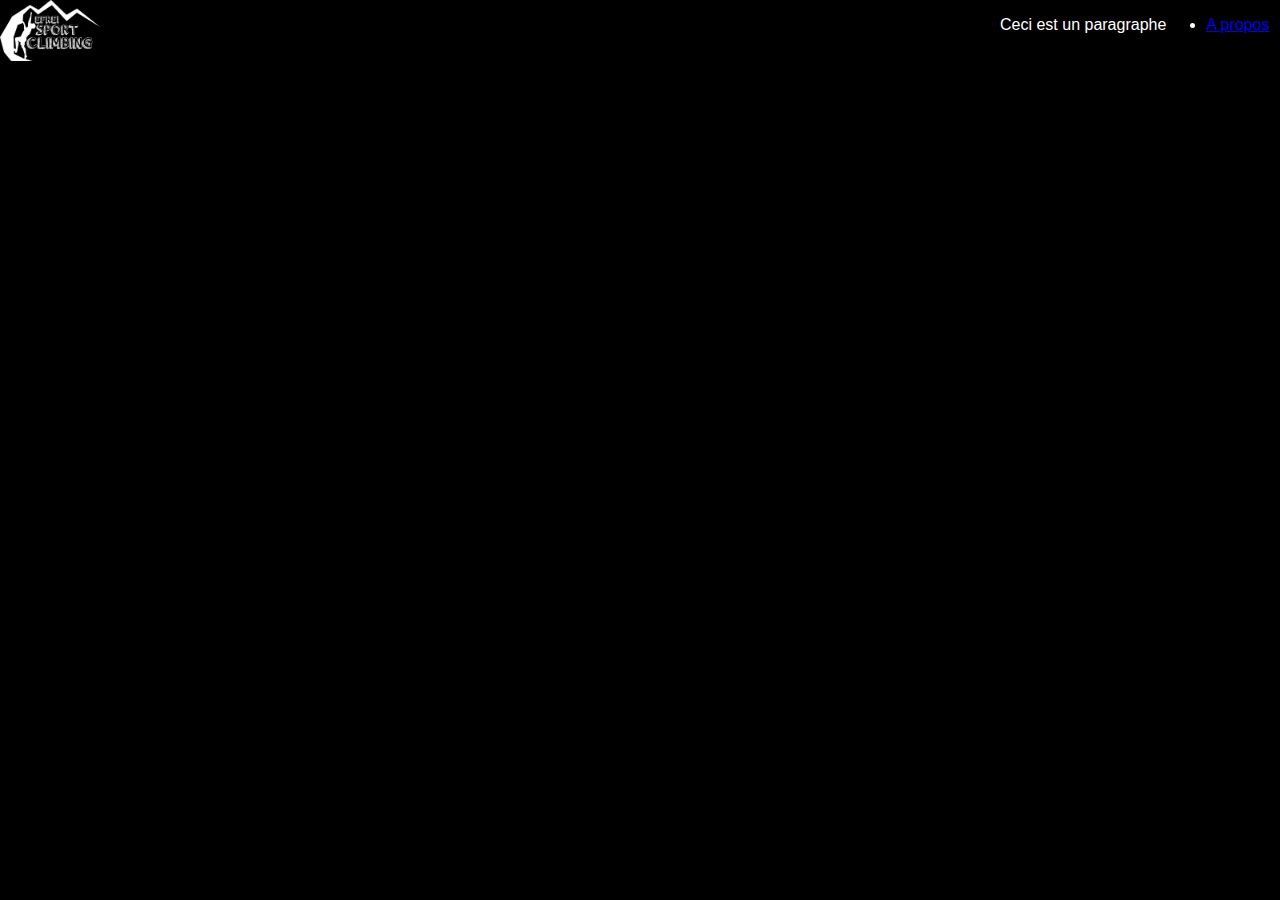
==== html/index.html @ 90795f9b "Début projet" ====
<!DOCTYPE html>
<html lang="fr">
<head>
    <meta charset="UTF-8">
    <meta name="viewport" content="width=device-width, initial-scale=1.0">
    <title>Efrei Sport Climbing</title>
    <link rel="stylesheet" href="../css/style.css">
    <script src="../js/script.js"></script>

    <!-- favicons -->
    <link rel="apple-touch-icon" sizes="180x180" href="../img/favicon/apple-touch-icon.png">
    <link rel="icon" type="image/png" sizes="32x32" href="../img/favicon/favicon-32x32.png">
    <link rel="icon" type="image/png" sizes="16x16" href="../img/favicon/favicon-16x16.png">
    <link rel="manifest" href="../img/favicon/site.webmanifest">
    
</head>
<body>
    <header>
        <img src="../img/logos/LogoRectNoBG.png" alt="Logo Efrei Sport Climbing" width="1000" height="614" class="logo">
    </header>
    <p>Ceci est un paragraphe</p>
    <footer>
        <nav>
            <ul>
                <li><a href="apropos.html">A propos</a></li>
            </ul>
        </nav>
    </footer>
</body>
</html>
---- css/style.css ----
body {
    background-color: #000000;
    color: #fff;
    font-family: Arial, sans-serif;
    font-size: 16px;
    margin: 0;
    padding: 0;
    display: flex;
}

.logo {
    margin: 0 auto;
    width: 10%;
    height: auto;
}
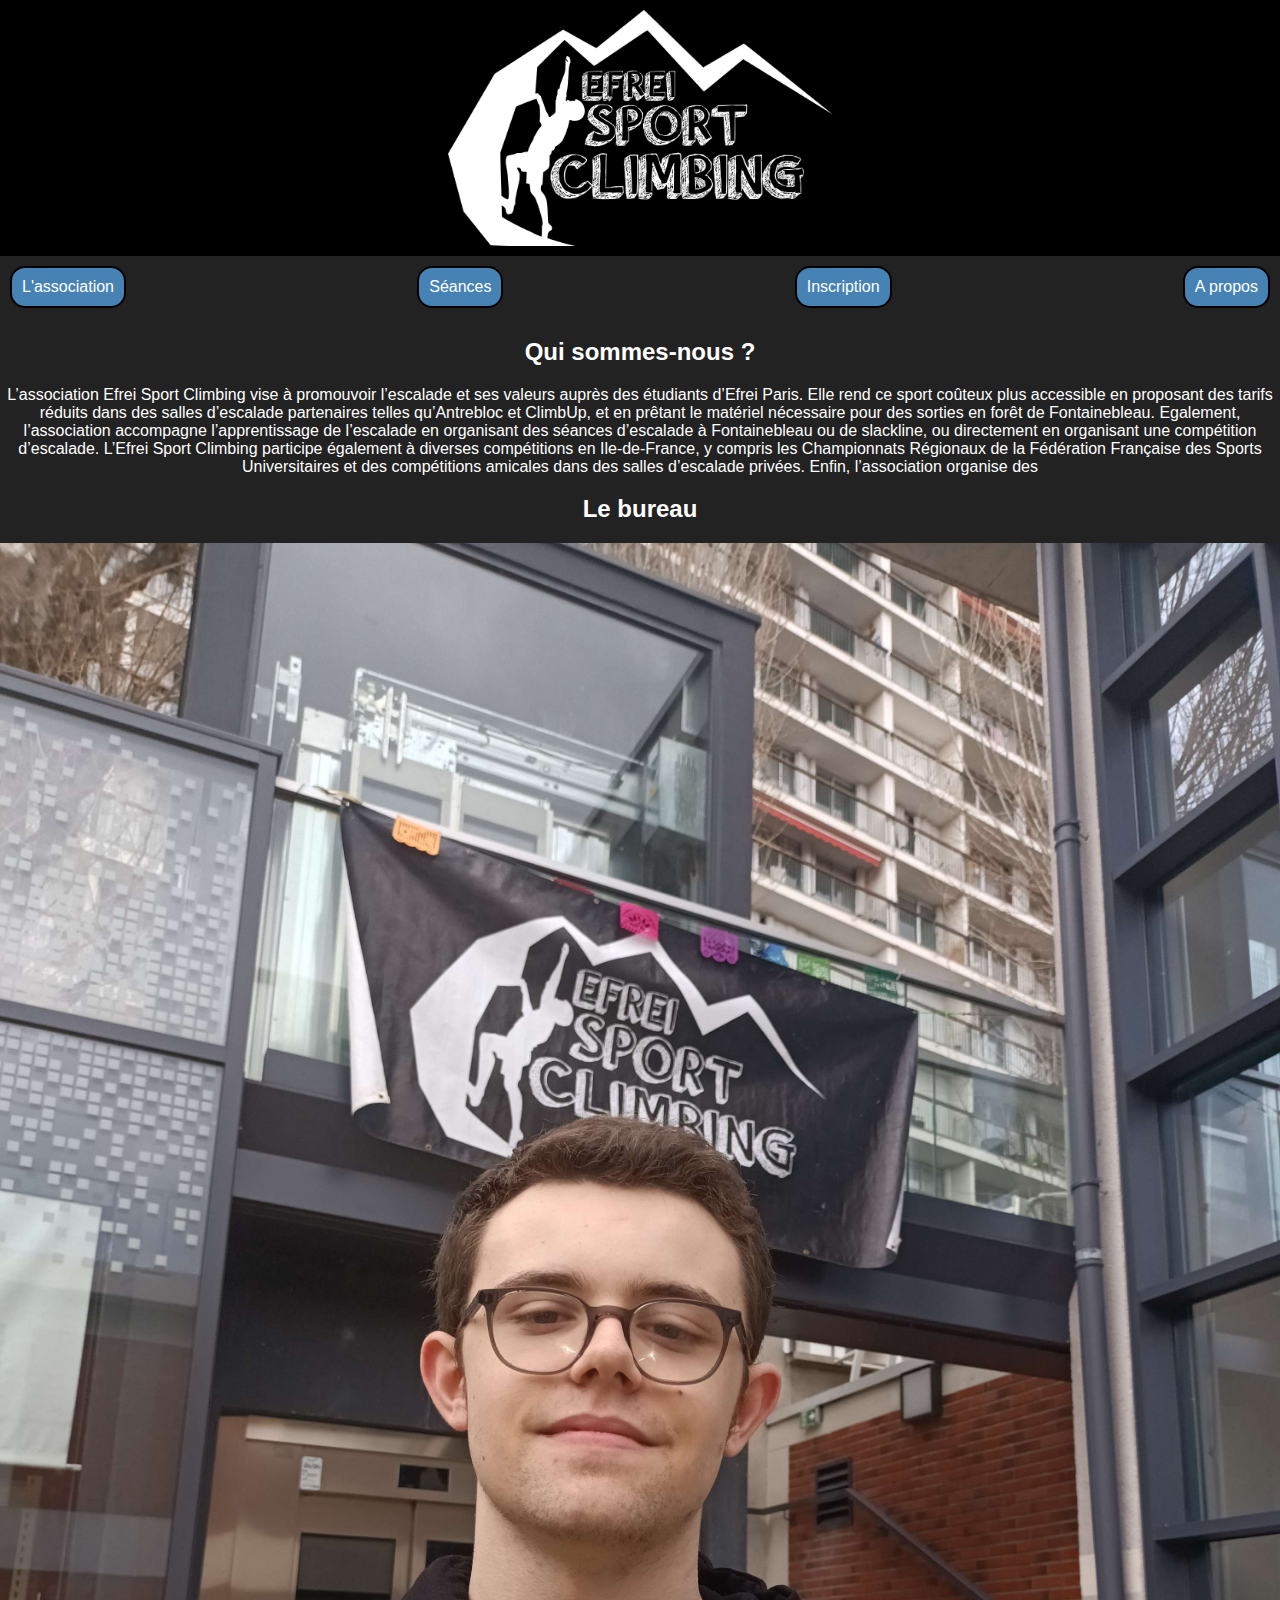
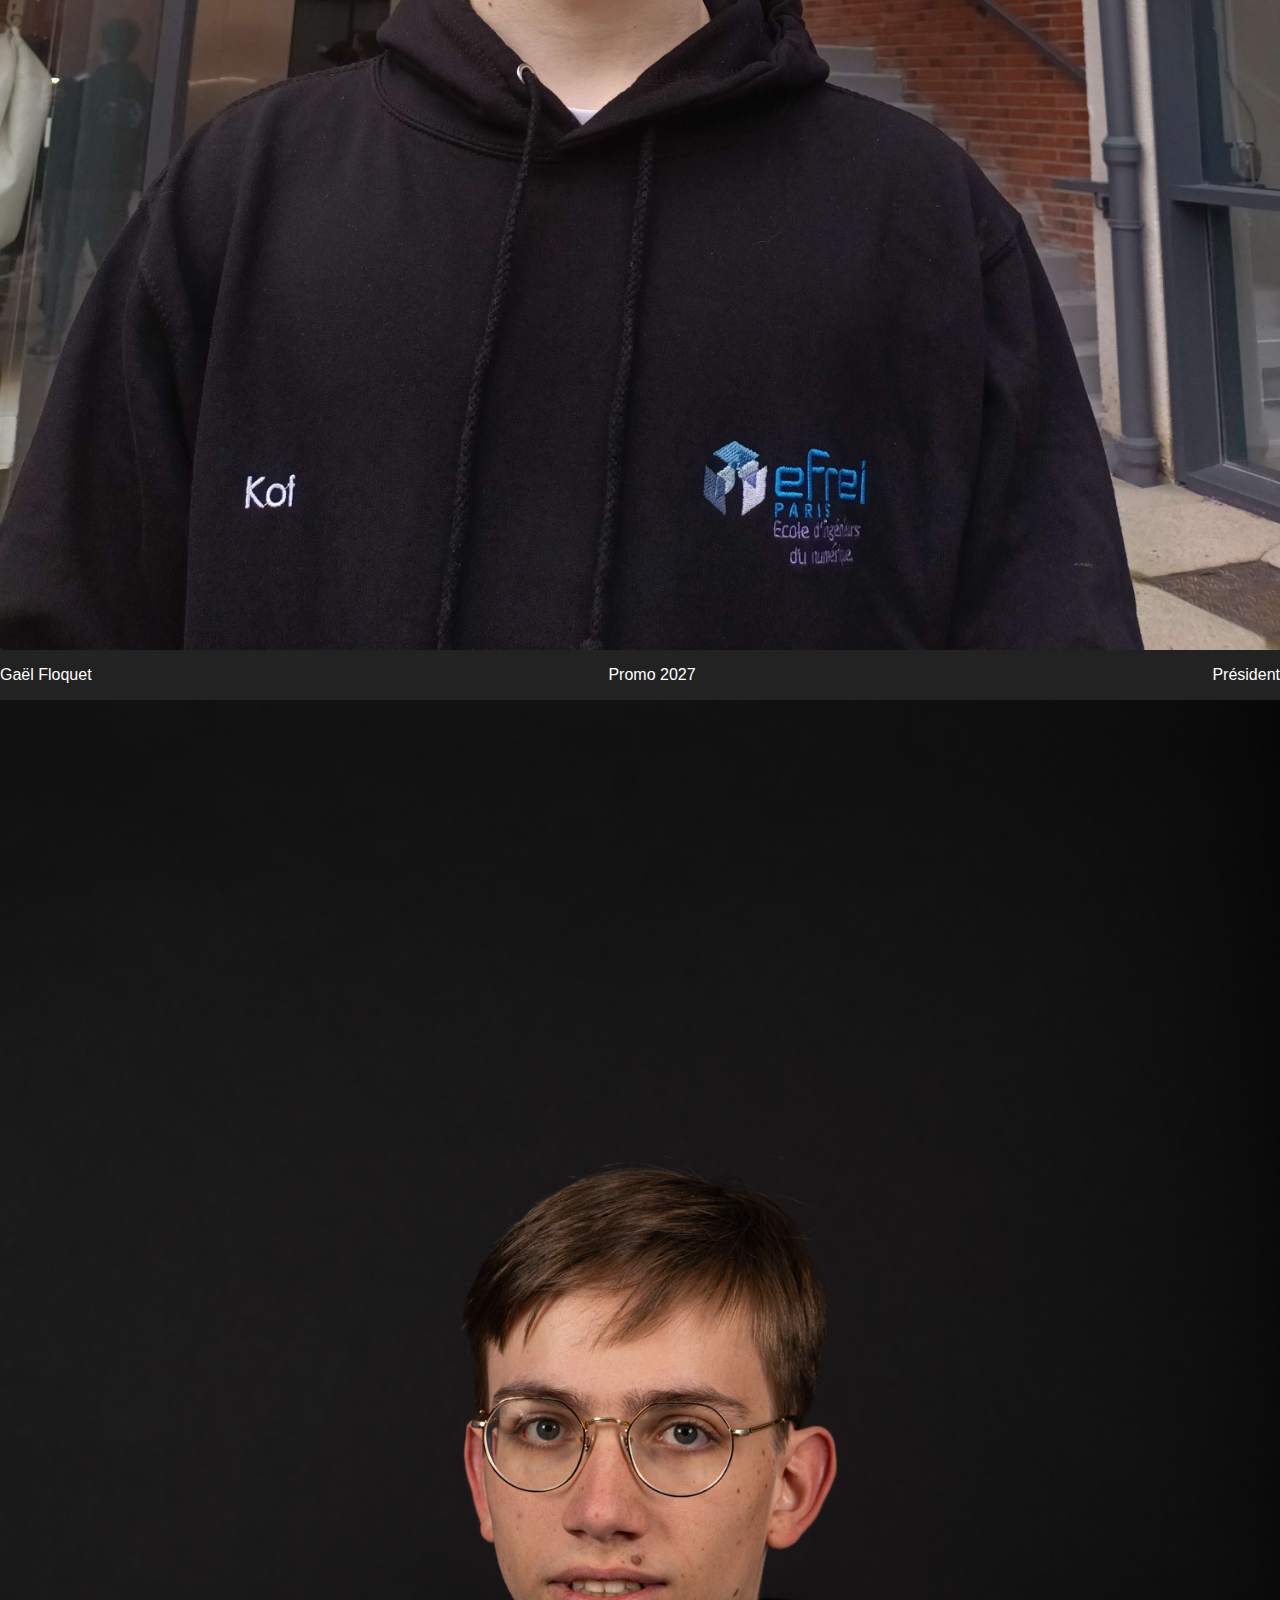
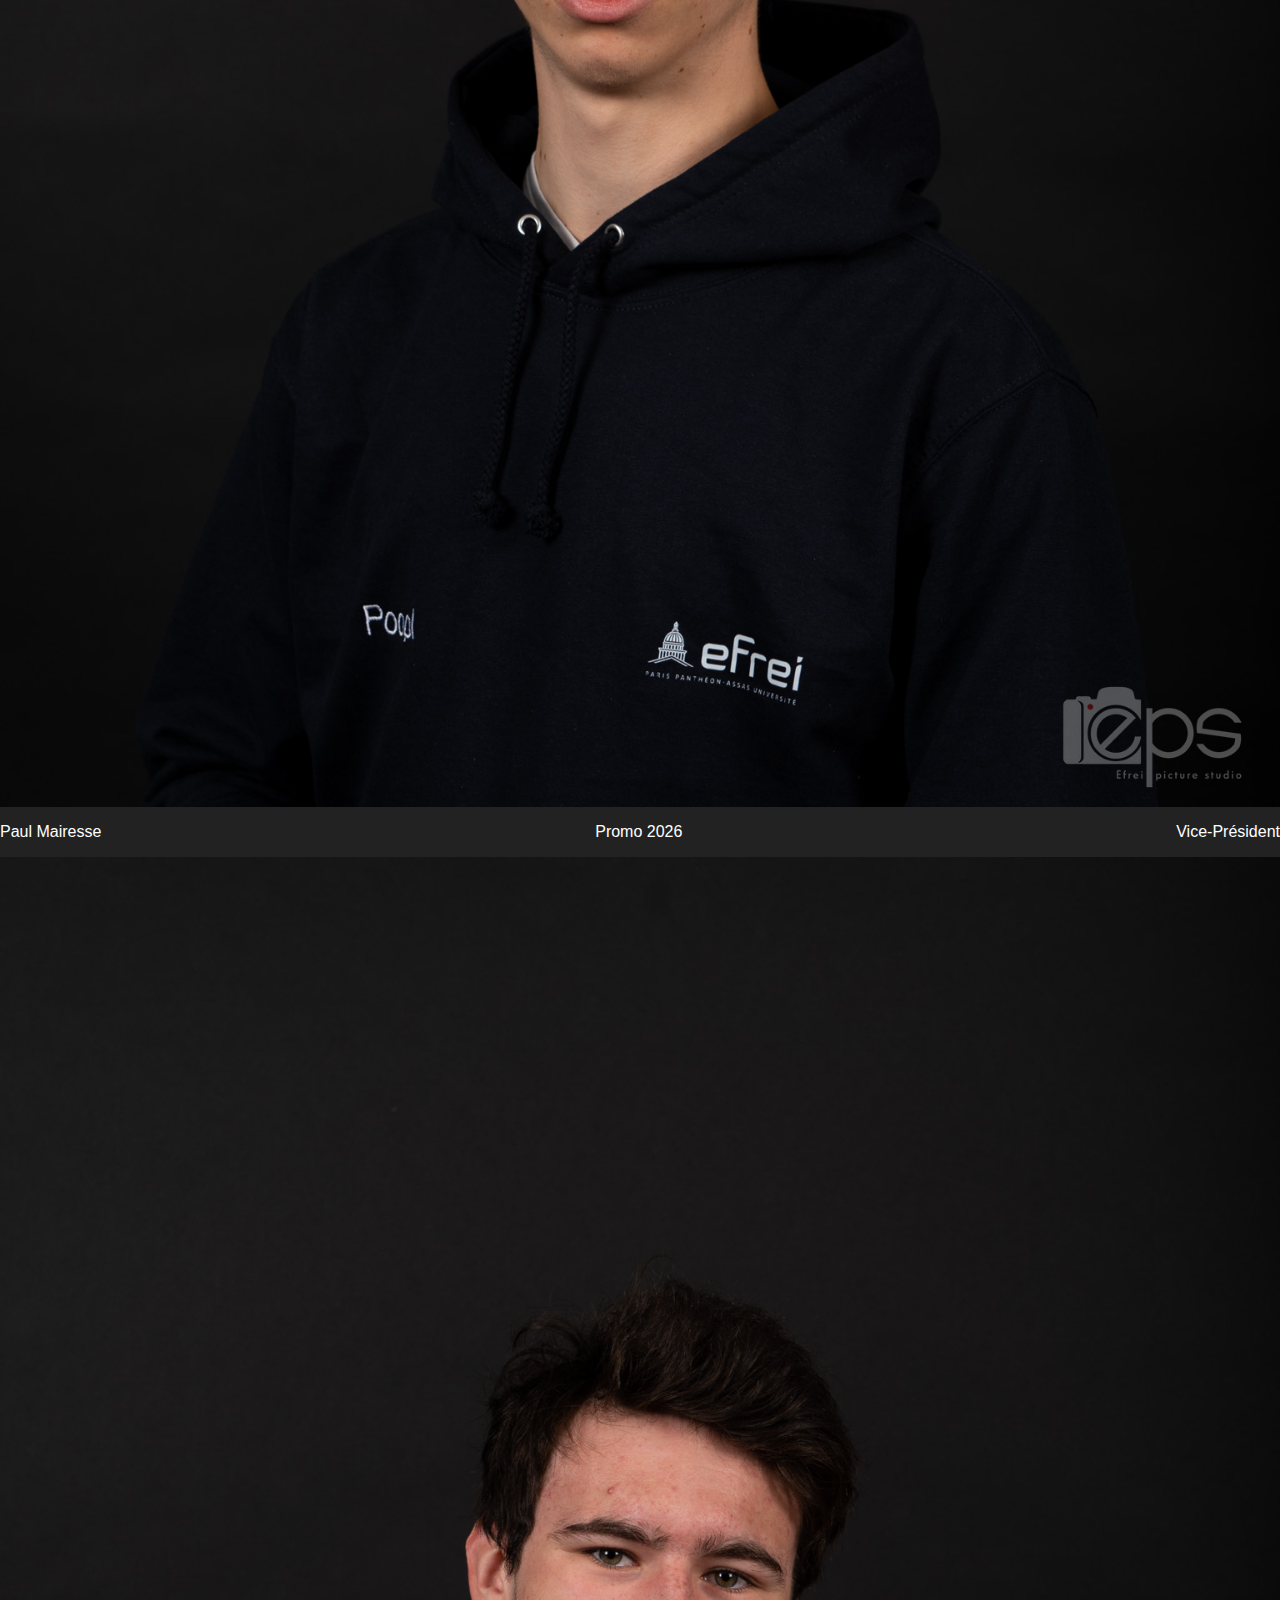
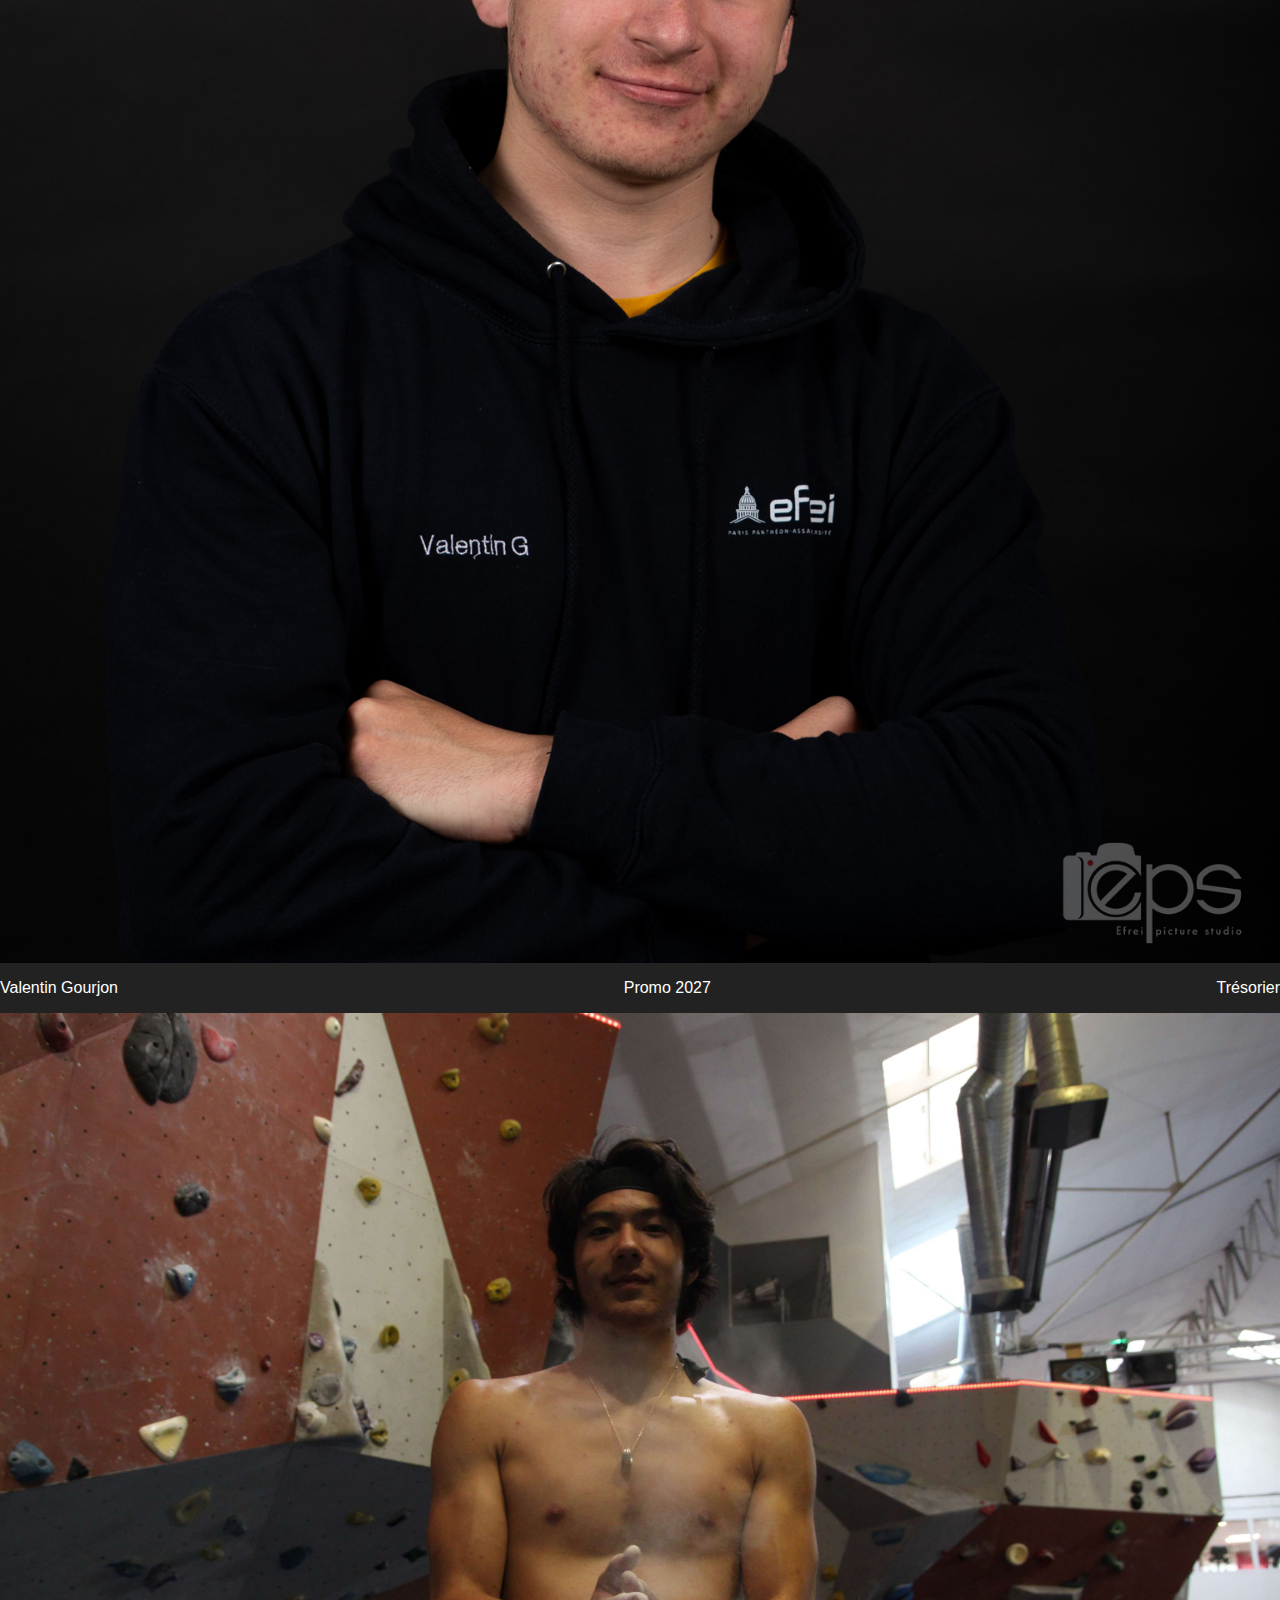
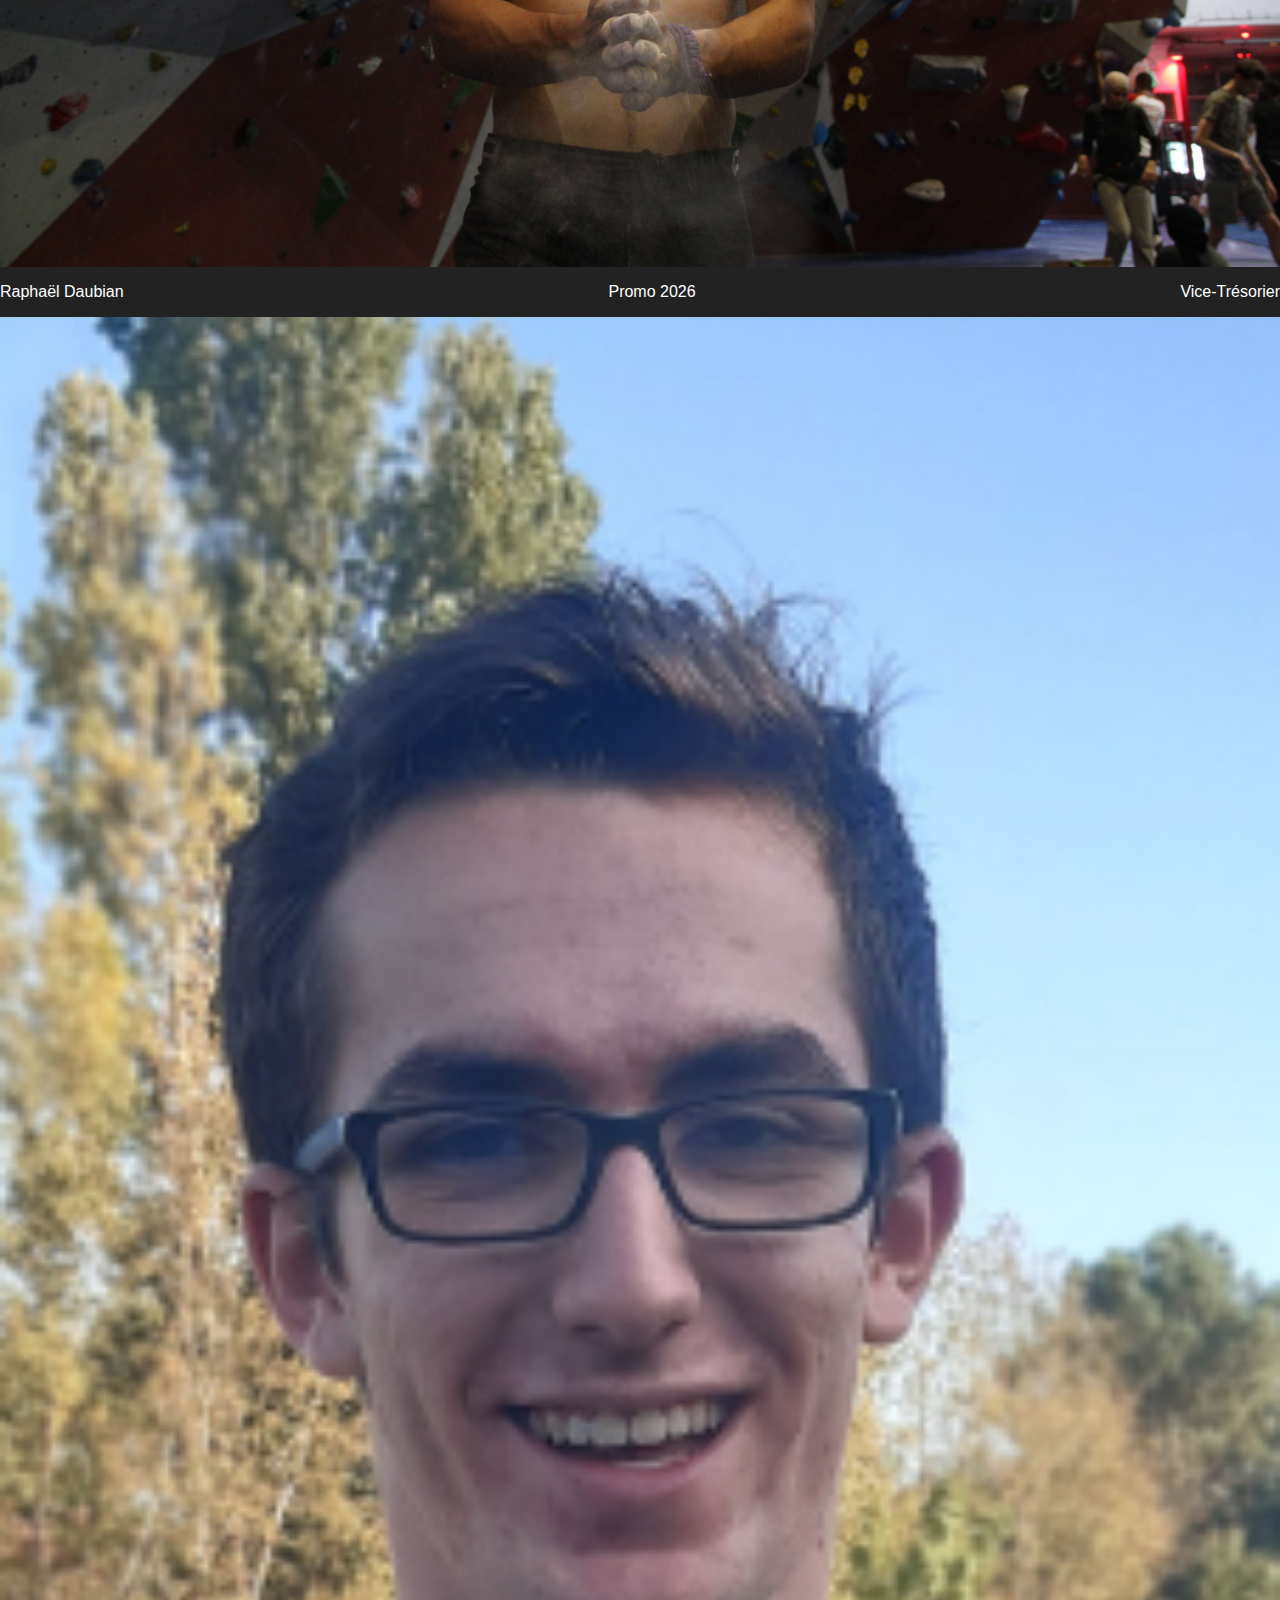
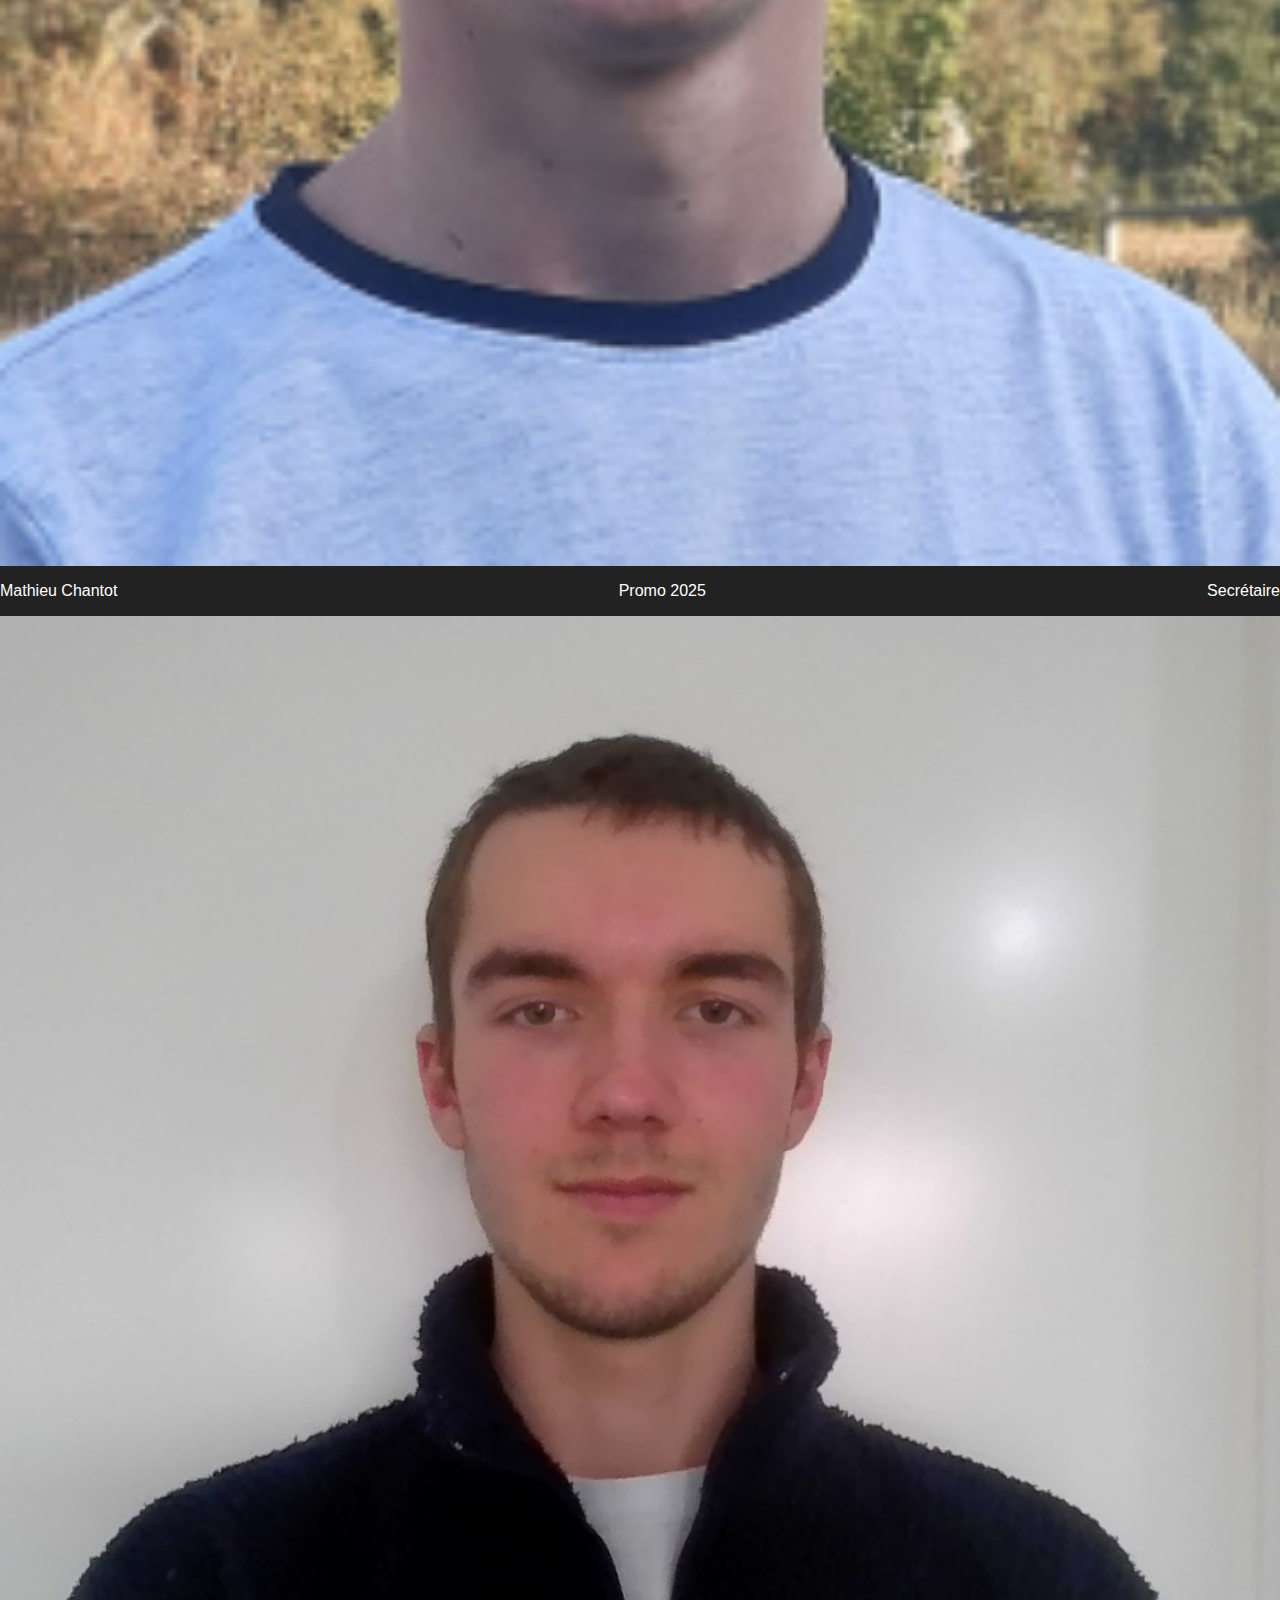
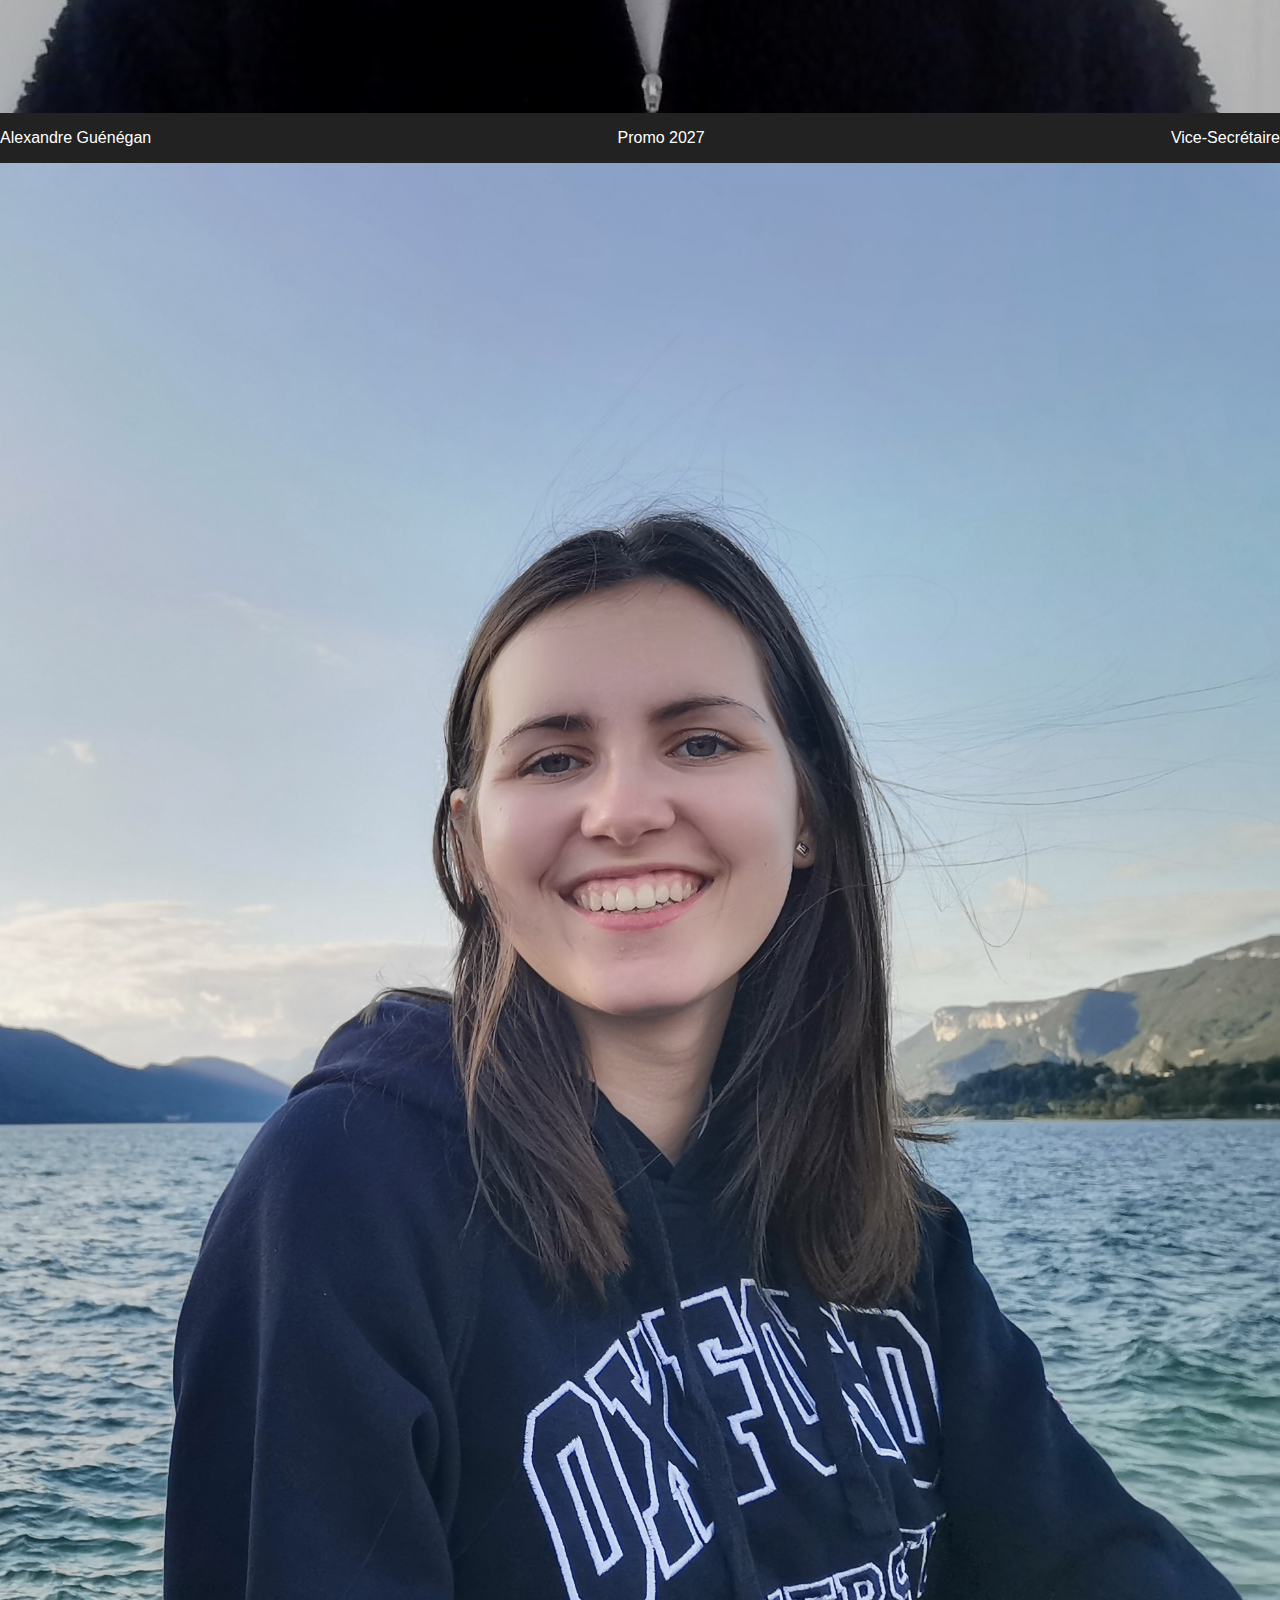
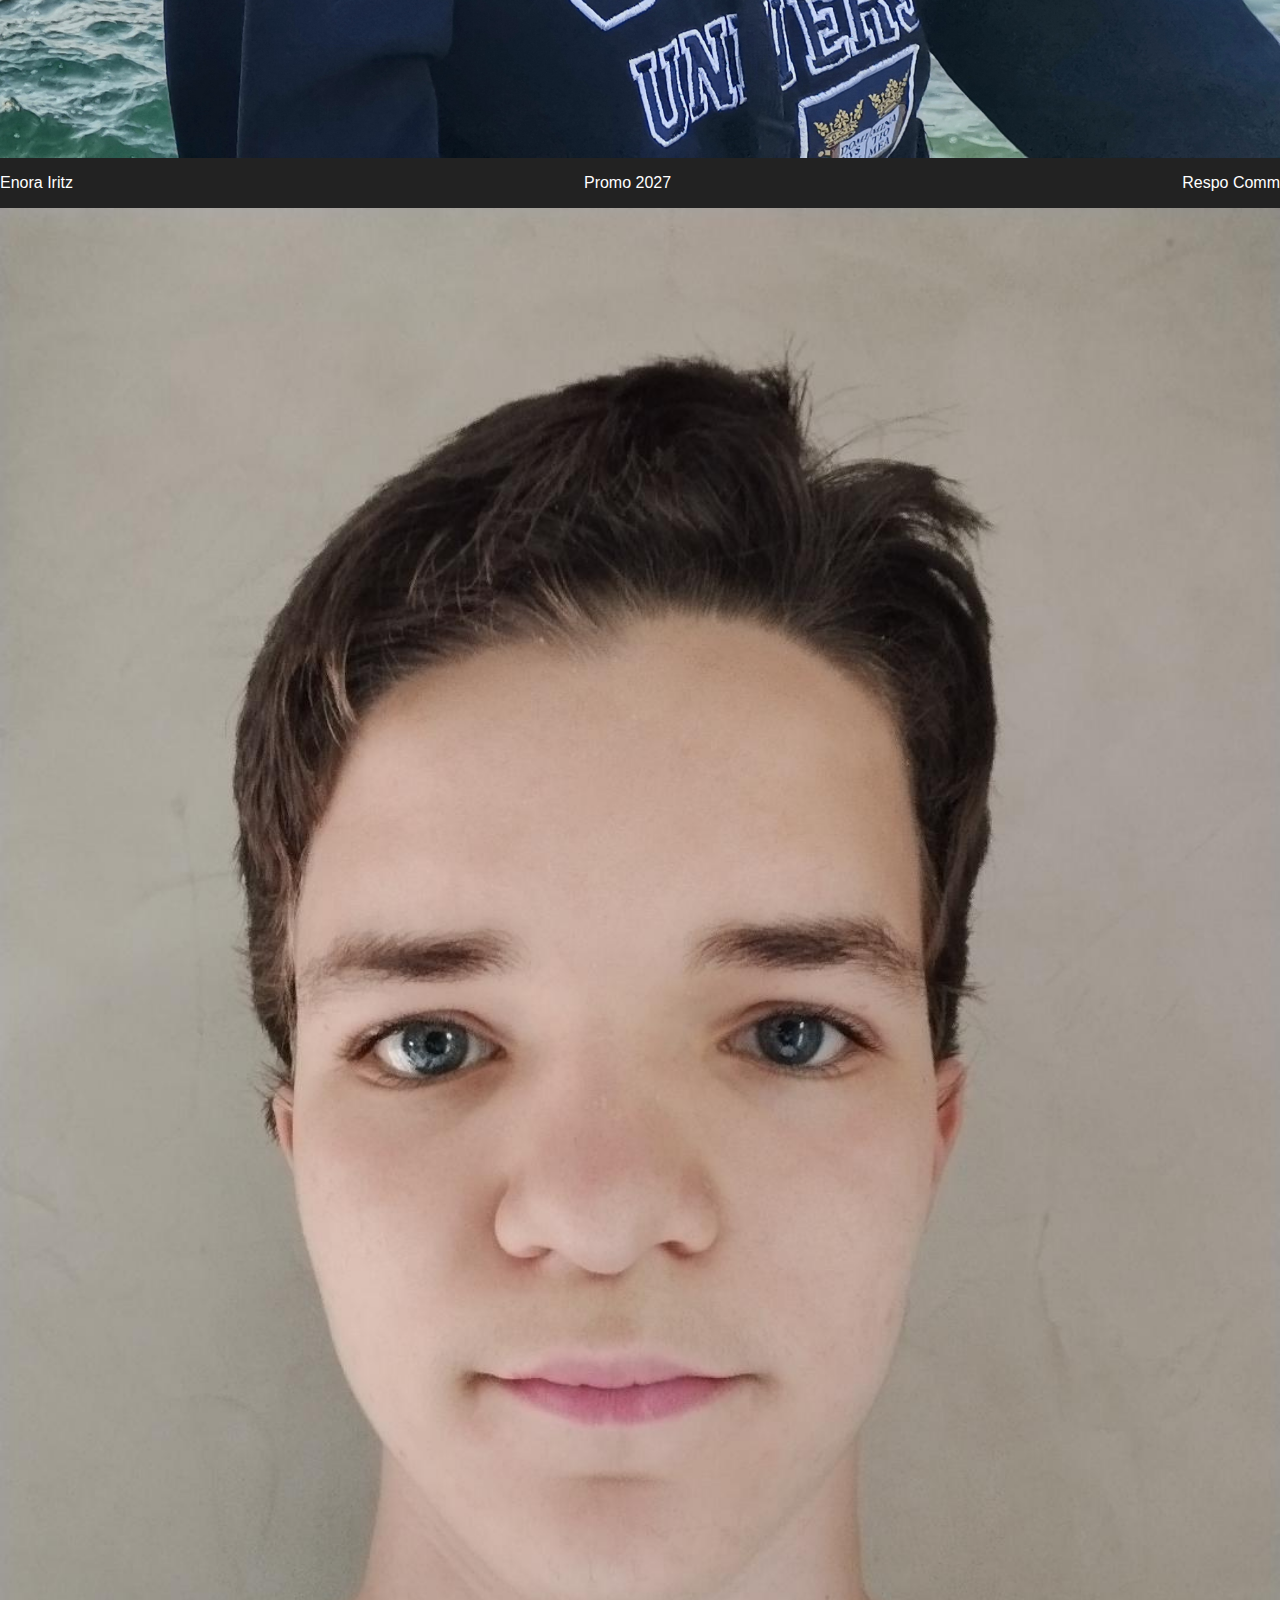
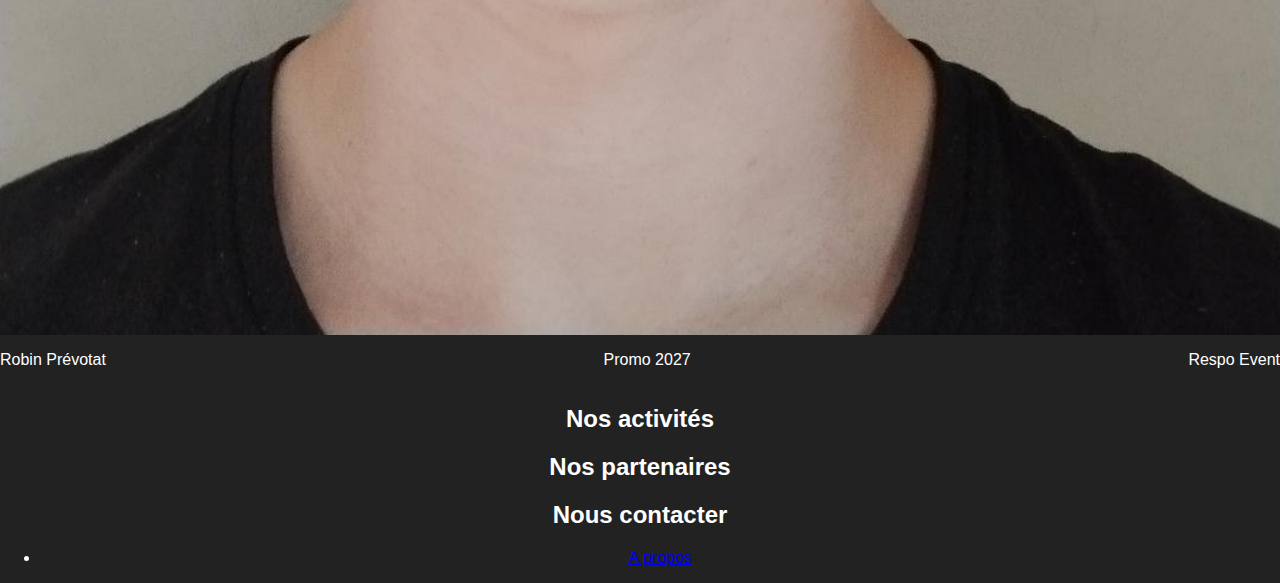
==== commit b63dde9e: "Add Nav + pres + debut bureau" ====
--- a/html/index.html
+++ b/html/index.html
@@ -18,7 +18,107 @@
     <header>
         <img src="../img/logos/LogoRectNoBG.png" alt="Logo Efrei Sport Climbing" width="1000" height="614" class="logo">
     </header>
-    <p>Ceci est un paragraphe</p>
+    <nav>
+        <ol class="postit">
+            <li class="postit-item" onclick="window.location.href = 'index.html'">
+                L'association
+                <ul>
+                    <li onclick="window.location.href = 'index.html#presentation'">Qui sommes-nous ?</li>
+                    <li onclick="window.location.href = 'index.html#bureau'">Le Bureau</li>
+                    <li onclick="window.location.href = 'index.html#activites'">Activités</li>
+                    <li onclick="window.location.href = 'index.html#partenaires'">Partenaires</li>
+                    <li onclick="window.location.href = 'index.html#contact'">Contact</li>
+                </ul>
+            </li>
+            <li class="postit-item">
+                Séances
+                <ul>
+                    <li>Agenda</li>
+                    <li>Inscription</li>
+                    <li>Evènements</li>
+                </ul>
+            </li>
+            <li class="postit-item">
+                Inscription
+            </li>
+            <li class="postit-item">
+                A propos
+            </li>
+
+        </ol>
+    </nav>
+
+    <section id="presentation">
+        <h2>Qui sommes-nous ?</h2>
+        <p>
+            L’association Efrei Sport Climbing vise à promouvoir l’escalade et ses valeurs auprès des étudiants
+            d’Efrei Paris. Elle rend ce sport coûteux plus accessible en proposant des tarifs réduits dans des salles
+            d’escalade partenaires telles qu’Antrebloc et ClimbUp, et en prêtant le matériel nécessaire pour des
+            sorties en forêt de Fontainebleau. Egalement, l’association accompagne l’apprentissage de l’escalade
+            en organisant des séances d’escalade à Fontainebleau ou de slackline, ou directement en organisant
+            une compétition d’escalade. L’Efrei Sport Climbing participe également à diverses compétitions en
+            Ile-de-France, y compris les Championnats Régionaux de la Fédération Française des Sports Universitaires et des compétitions amicales dans des salles d’escalade privées. Enfin, l’association organise des
+        </p>
+    </section>
+    <section id="bureau">
+        <h2>Le bureau</h2>
+        <div class="bureau-elt">
+            <img src="../img/photos bureau/Bureau-Gael.jpg" alt="Photo du président" class="bureau-photo">
+            <p>Gaël Floquet</p>
+            <p class="promo">Promo 2027</p>
+            <p class="role">Président</p>
+        </div>
+        <div class="bureau-elt">
+            <img src="../img/photos bureau/Bureau-Paul.jpg" alt="Photo Vice-Président" class="bureau-photo">
+            <p>Paul Mairesse</p>
+            <p class="promo">Promo 2026</p>
+            <p class="role">Vice-Président</p>
+        </div>
+        <div class="bureau-elt">
+            <img src="../img/photos bureau/Bureau-Val.jpg" alt="Photo Trésorier" class="bureau-photo">
+            <p>Valentin Gourjon</p>
+            <p class="promo">Promo 2027</p>
+            <p class="role">Trésorier</p>
+        </div>
+        <div class="bureau-elt">
+            <img src="../img/photos bureau/Bureau-Raph.jpg" alt="Photo Vice-Trésorier" class="bureau-photo">
+            <p>Raphaël Daubian</p>
+            <p class="promo">Promo 2026</p>
+            <p class="role">Vice-Trésorier</p>
+        </div>
+        <div class="bureau-elt">
+            <img src="../img/photos bureau/Bureau-Mathieu.png" alt="Photo Secrétaire" class="bureau-photo">
+            <p>Mathieu Chantot</p>
+            <p class="promo">Promo 2025</p>
+            <p class="role">Secrétaire</p>
+        </div>
+        <div class="bureau-elt">
+            <img src="../img/photos bureau/Bureau-Alexandre.jpg" alt="Photo Vice-Secrétaire" class="bureau-photo">
+            <p>Alexandre Guénégan</p>
+            <p class="promo">Promo 2027</p>
+            <p class="role">Vice-Secrétaire</p>
+        </div>
+        <div class="bureau-elt">
+            <img src="../img/photos bureau/Bureau-Enora.jpg" alt="Photo Respo Comm" class="bureau-photo">
+            <p>Enora Iritz</p>
+            <p class="promo">Promo 2027</p>
+            <p class="role">Respo Comm</p>
+        </div>
+        <div class="bureau-elt">
+            <img src="../img/photos bureau/Bureau-Robin.jpg" alt="Photo Respo Event" class="bureau-photo">
+            <p>Robin Prévotat</p>
+            <p class="promo">Promo 2027</p>
+            <p class="role">Respo Event</p>
+        </div>
+    </section>
+    <section id="activites">
+        <h2>Nos activités</h2>
+    </section>
+    <section id="partenaires">
+        <h2>Nos partenaires</h2>
+    </section>
+    <section id="contact">
+        <h2>Nous contacter</h2>
     <footer>
         <nav>
             <ul>
--- a/css/style.css
+++ b/css/style.css
@@ -1,15 +1,82 @@
 body {
-    background-color: #000000;
+    background-color: #222;
     color: #fff;
     font-family: Arial, sans-serif;
     font-size: 16px;
     margin: 0;
     padding: 0;
+    text-align: center;
+}
+
+header {
+    background-color: #000;
+    color: #fff;
+    padding: 10px 0;
+    text-align: center;
+    width: 100%;
     display: flex;
 }
 
+
 .logo {
     margin: 0 auto;
-    width: 10%;
+    width: 30%;
     height: auto;
-}+}
+
+.postit {
+    display: flex;
+    flex-wrap: wrap;
+    list-style-type: none;
+    justify-content: space-between;
+    padding: 0;
+    margin: 0;
+}
+
+.postit-item {
+    background-color: steelblue;
+    border: 2px solid black;
+    position: relative;
+    padding: 10px;
+    margin: 10px;
+    border-radius: 15px;
+    
+}
+
+li>ul {
+    display: none;
+    position: absolute;
+    min-width: 200px;
+    z-index: 1;
+}
+
+.postit-item:hover>ul {
+    display: block;
+}
+
+.postit-item>ul>li {
+    background-color: #FFD700;
+    border: 1px solid black;
+    padding: 5px;
+    margin: 5px;
+    text-align: center;
+    border-radius: 15px;
+    list-style-type: none;
+    position: relative;
+    left: -60px;
+    top : 10px; 
+}
+
+.bureau-elt {
+    display: flex;
+    flex-wrap: wrap;
+    justify-content: space-between;
+    padding: 0;
+    margin: 0;
+}
+
+.bureau-photo {
+    width: 100%;
+    max-width: 100%;
+    height: auto;
+}
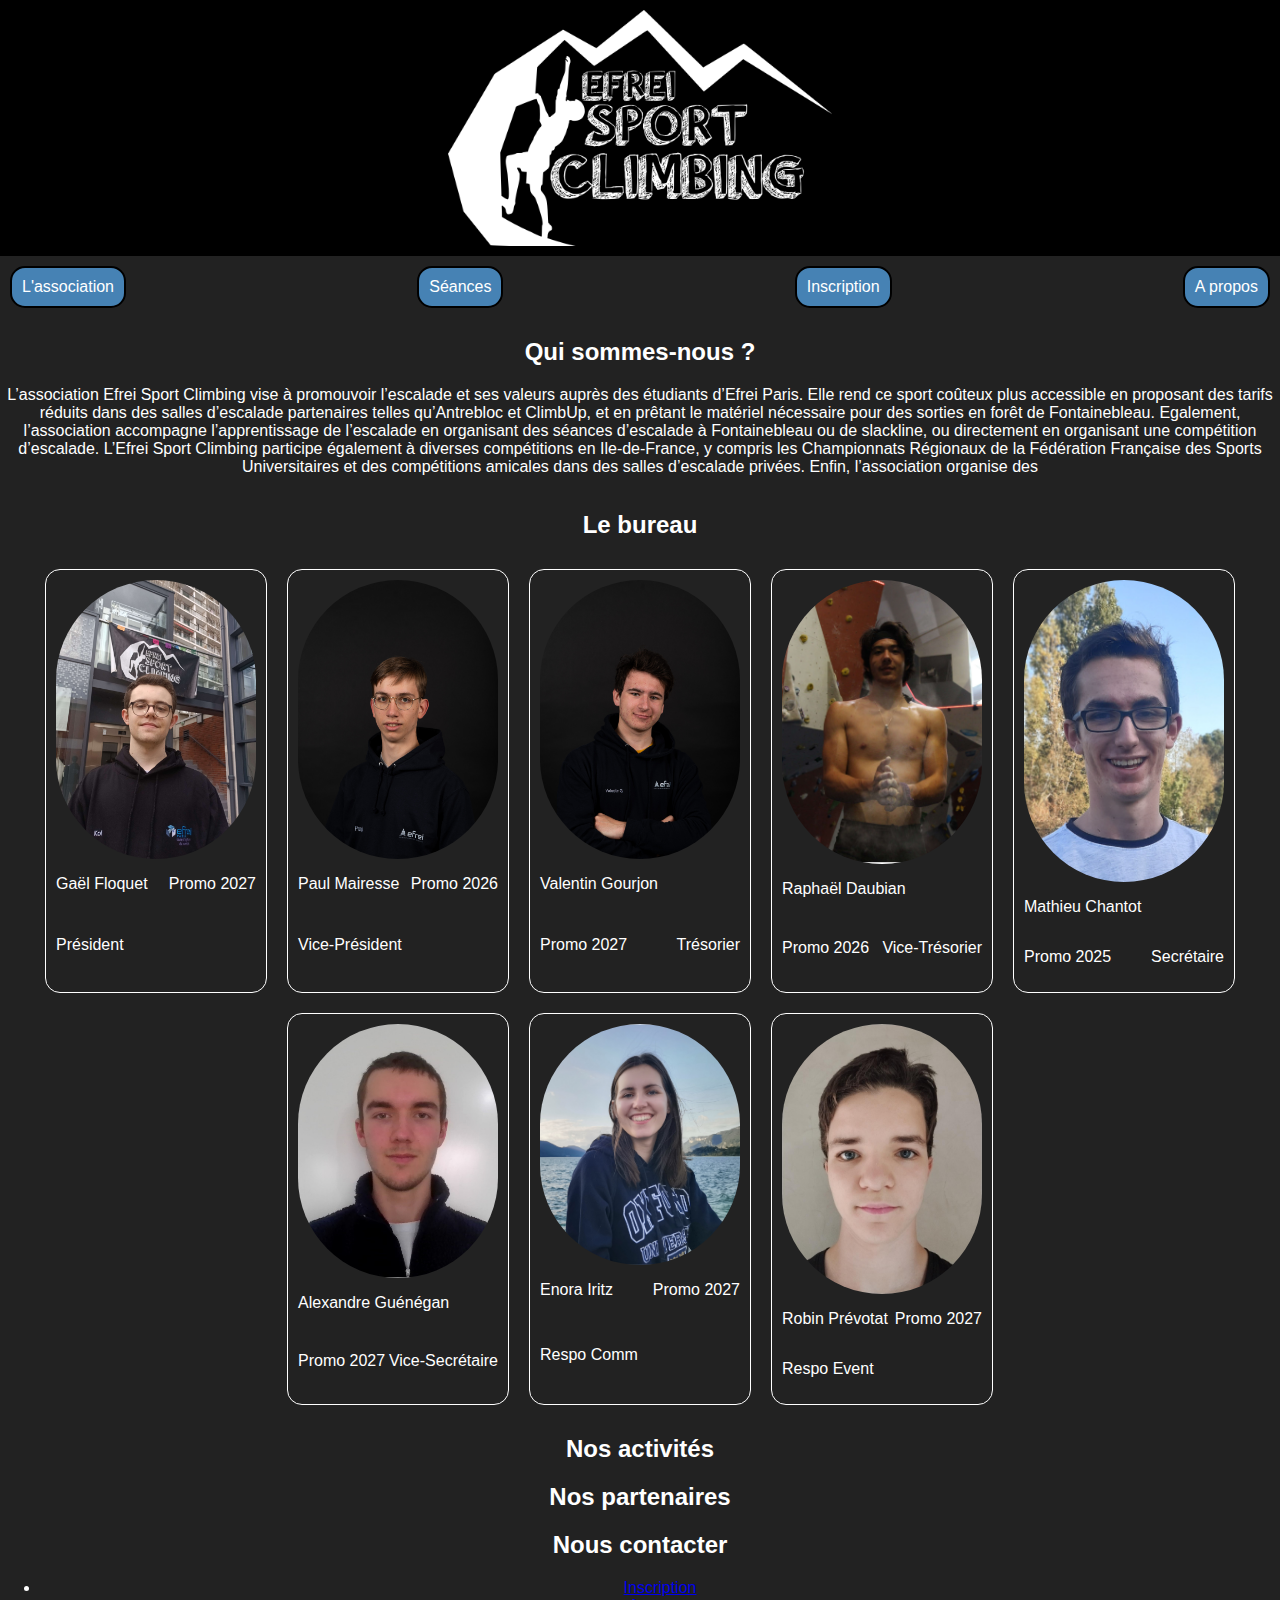
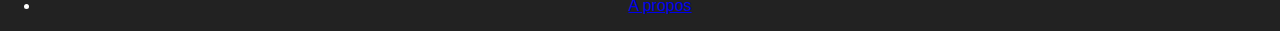
==== commit d9ece061: "photo bureau centrées, inscription.html crée" ====
--- a/html/index.html
+++ b/html/index.html
@@ -119,9 +119,11 @@
     </section>
     <section id="contact">
         <h2>Nous contacter</h2>
-    <footer>
+    
+        <footer>
         <nav>
             <ul>
+                <li><a href="inscription.html">Inscription</a></li>
                 <li><a href="apropos.html">A propos</a></li>
             </ul>
         </nav>
--- a/css/style.css
+++ b/css/style.css
@@ -71,12 +71,31 @@
     display: flex;
     flex-wrap: wrap;
     justify-content: space-between;
-    padding: 0;
-    margin: 0;
+    padding: 10px;
+    margin: 10px;
+    width: 200px;
+    border: 1px solid white ;
+    border-radius: 15px;
 }
 
 .bureau-photo {
     width: 100%;
     max-width: 100%;
     height: auto;
+    border-radius: 100px;
 }
+
+#bureau {
+    display: flex;
+    flex-wrap: wrap;
+    flex-direction: row;
+    justify-content: center;
+    display: flex;
+    flex-wrap: wrap;
+    flex-direction: row;
+}
+
+#bureau>h2 {
+    width: 100%;
+    text-align: center;
+}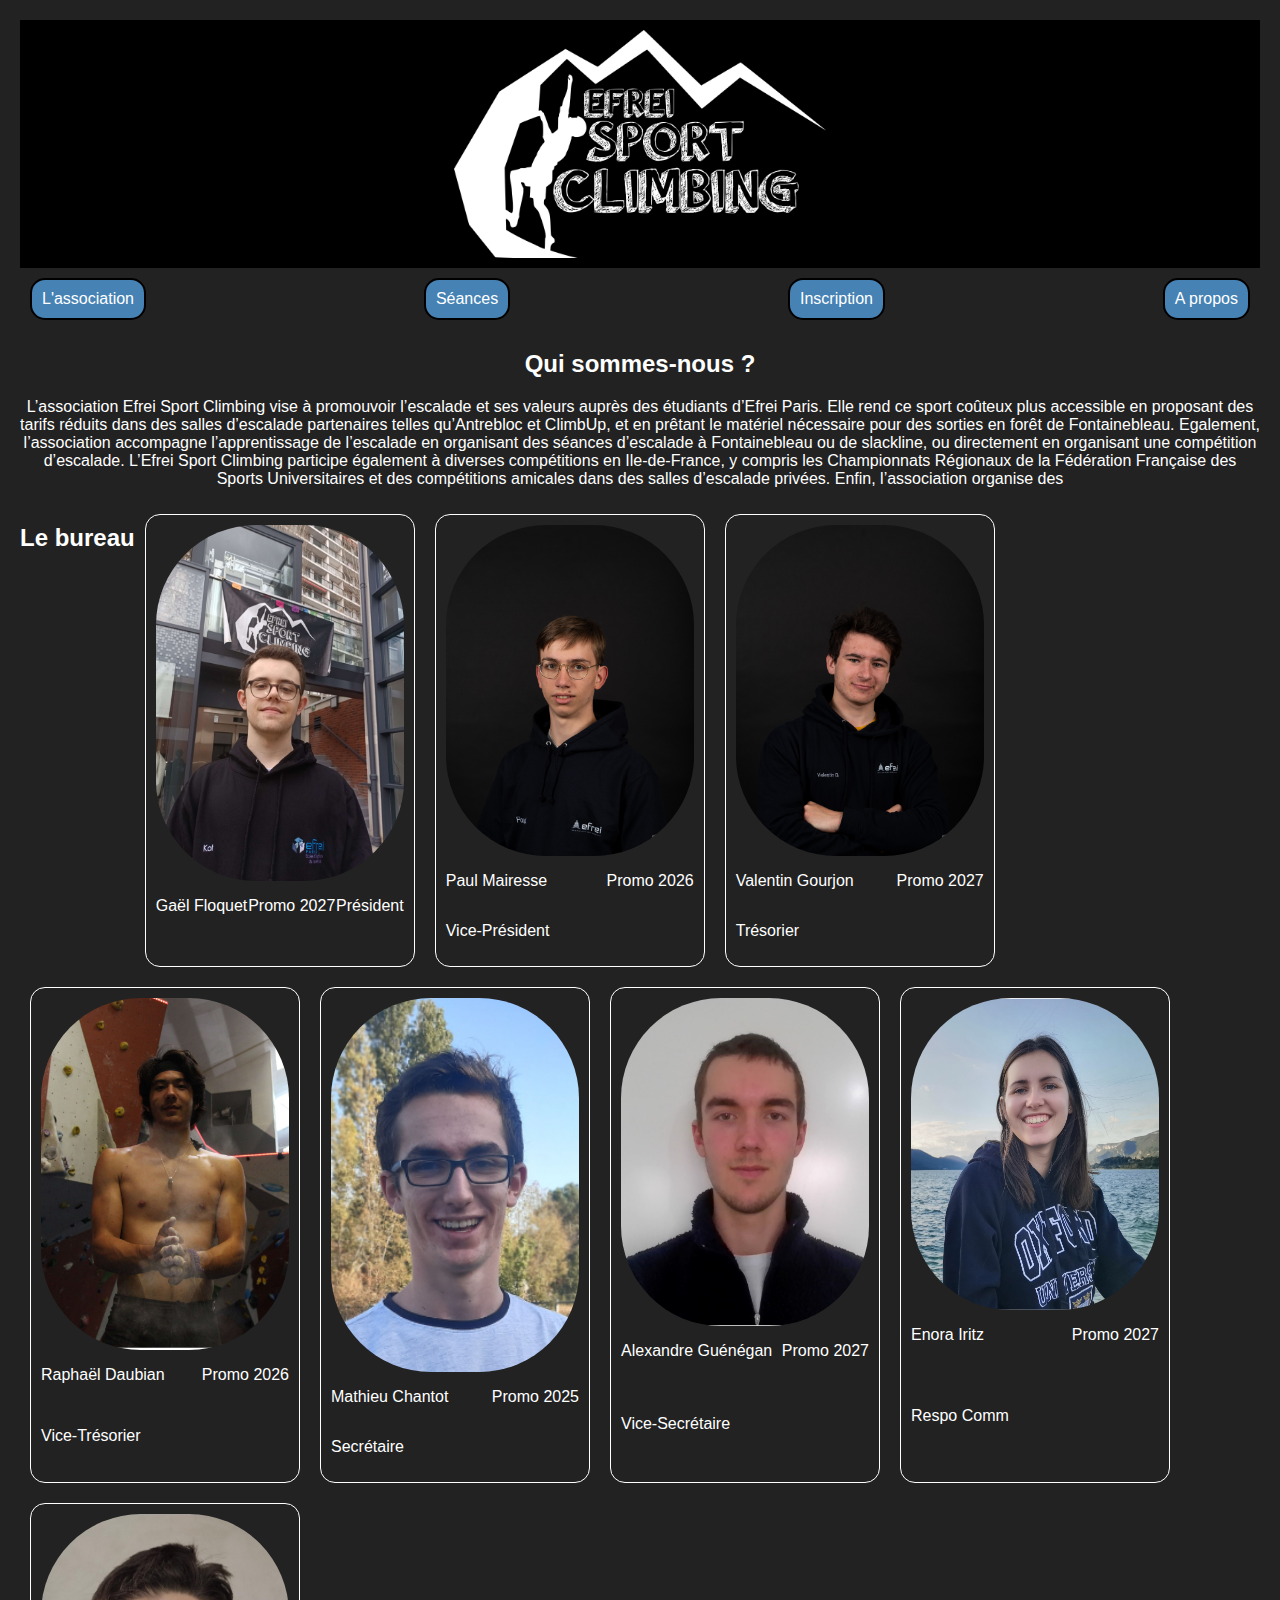
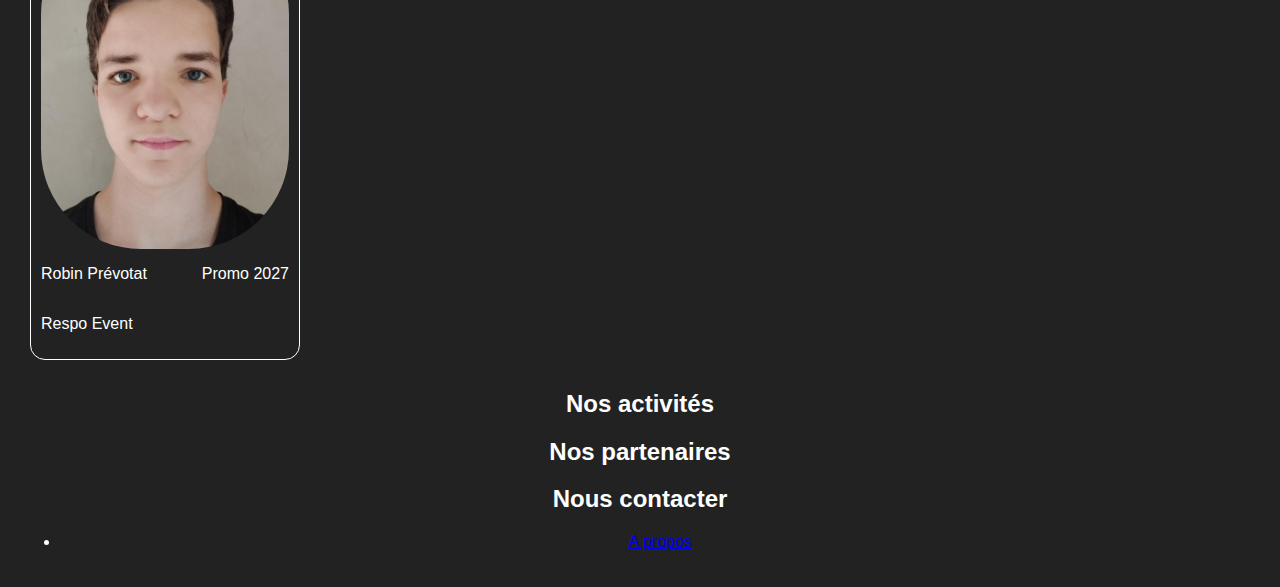
==== commit 57358d34: "nique git" ====
--- a/html/index.html
+++ b/html/index.html
@@ -38,7 +38,7 @@
                     <li>Evènements</li>
                 </ul>
             </li>
-            <li class="postit-item">
+            <li class="postit-item" onclick="window.location.href = 'inscription.html'">
                 Inscription
             </li>
             <li class="postit-item">
@@ -119,11 +119,11 @@
     </section>
     <section id="contact">
         <h2>Nous contacter</h2>
-    
-        <footer>
+
+    </section>
+    <footer>
         <nav>
             <ul>
-                <li><a href="inscription.html">Inscription</a></li>
                 <li><a href="apropos.html">A propos</a></li>
             </ul>
         </nav>
--- a/css/style.css
+++ b/css/style.css
@@ -4,7 +4,7 @@
     font-family: Arial, sans-serif;
     font-size: 16px;
     margin: 0;
-    padding: 0;
+    padding: 20px;
     text-align: center;
 }
 
@@ -73,7 +73,8 @@
     justify-content: space-between;
     padding: 10px;
     margin: 10px;
-    width: 200px;
+    width: 20%;
+    min-width: 100px;
     border: 1px solid white ;
     border-radius: 15px;
 }
@@ -89,13 +90,4 @@
     display: flex;
     flex-wrap: wrap;
     flex-direction: row;
-    justify-content: center;
-    display: flex;
-    flex-wrap: wrap;
-    flex-direction: row;
 }
-
-#bureau>h2 {
-    width: 100%;
-    text-align: center;
-}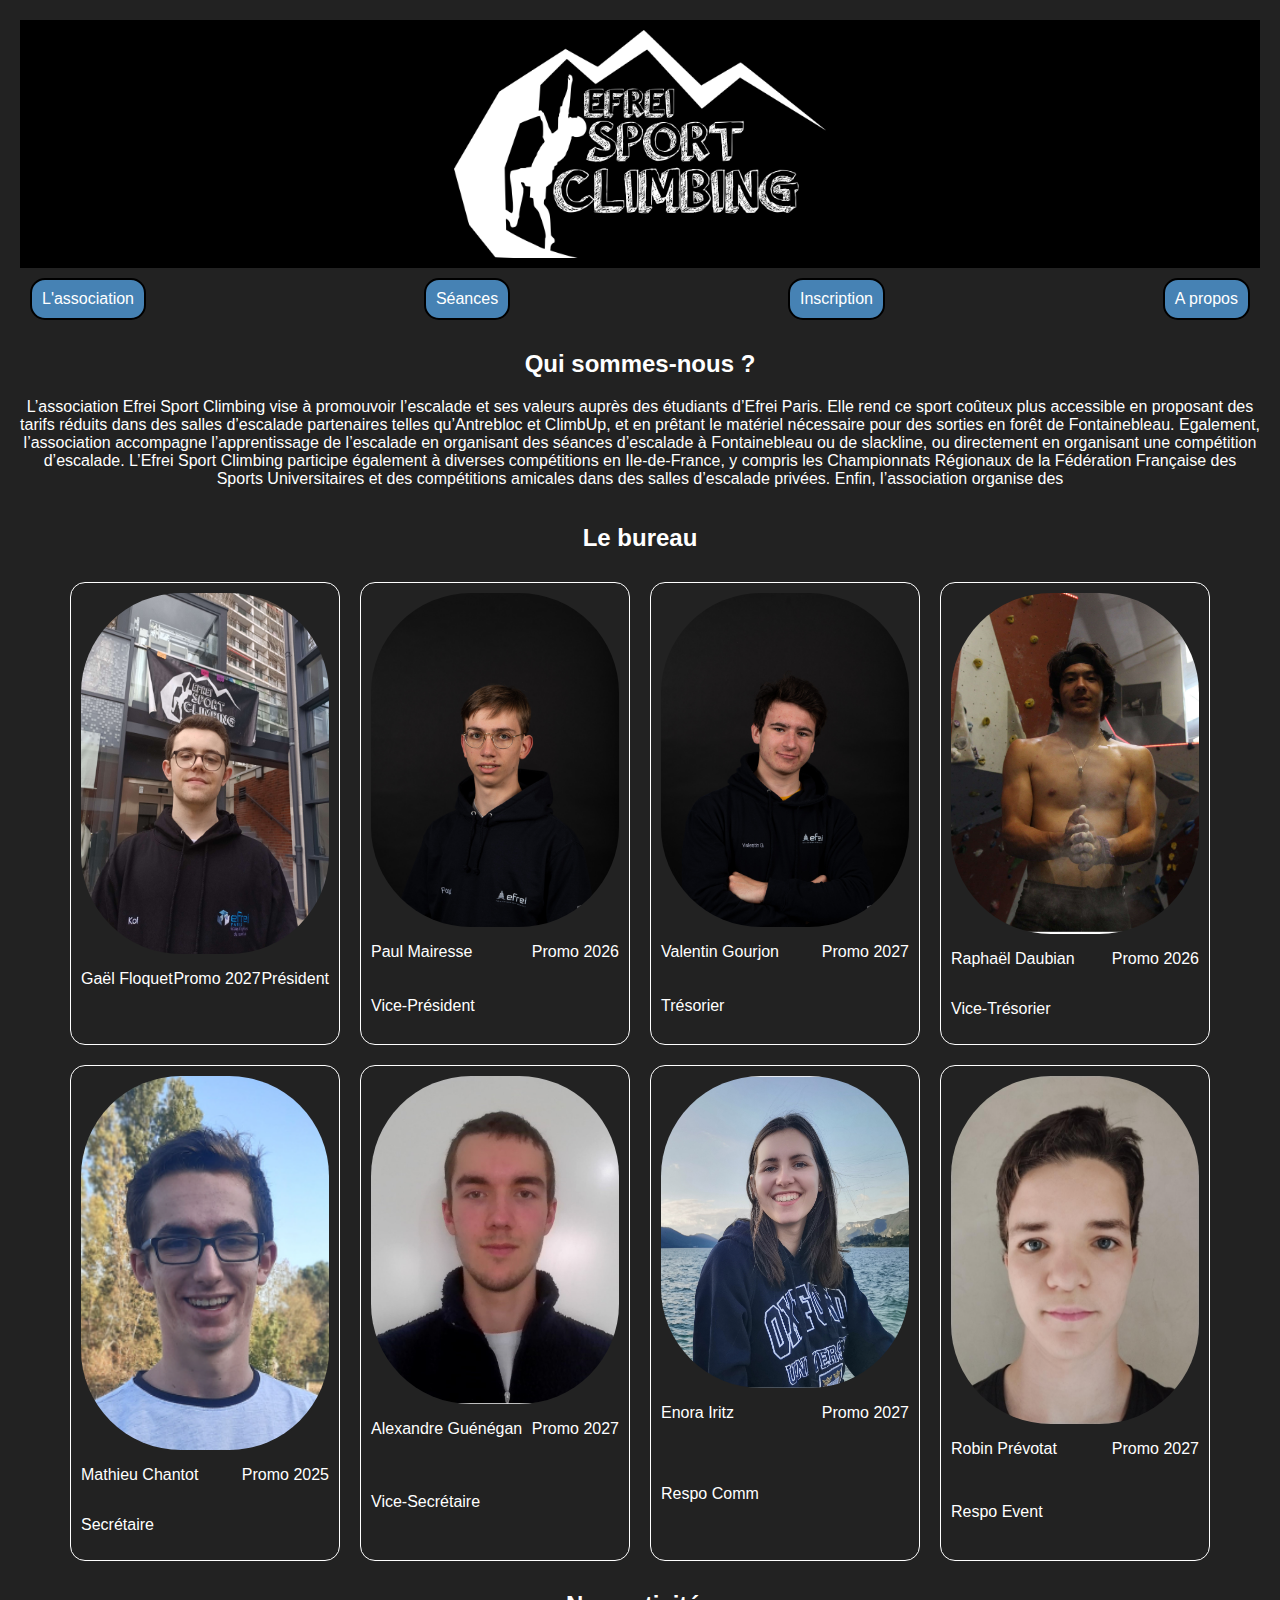
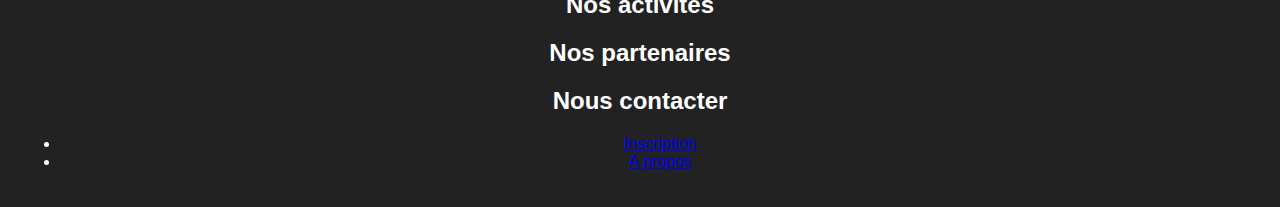
==== commit 0bb26c0a: "Merge branch 'main' of https://github.com/GourjonValentin/Site-ESC" ====
--- a/html/index.html
+++ b/html/index.html
@@ -124,6 +124,7 @@
     <footer>
         <nav>
             <ul>
+                <li><a href="inscription.html">Inscription</a></li>
                 <li><a href="apropos.html">A propos</a></li>
             </ul>
         </nav>
--- a/css/style.css
+++ b/css/style.css
@@ -90,4 +90,13 @@
     display: flex;
     flex-wrap: wrap;
     flex-direction: row;
+    justify-content: center;
+    display: flex;
+    flex-wrap: wrap;
+    flex-direction: row;
 }
+
+#bureau>h2 {
+    width: 100%;
+    text-align: center;
+}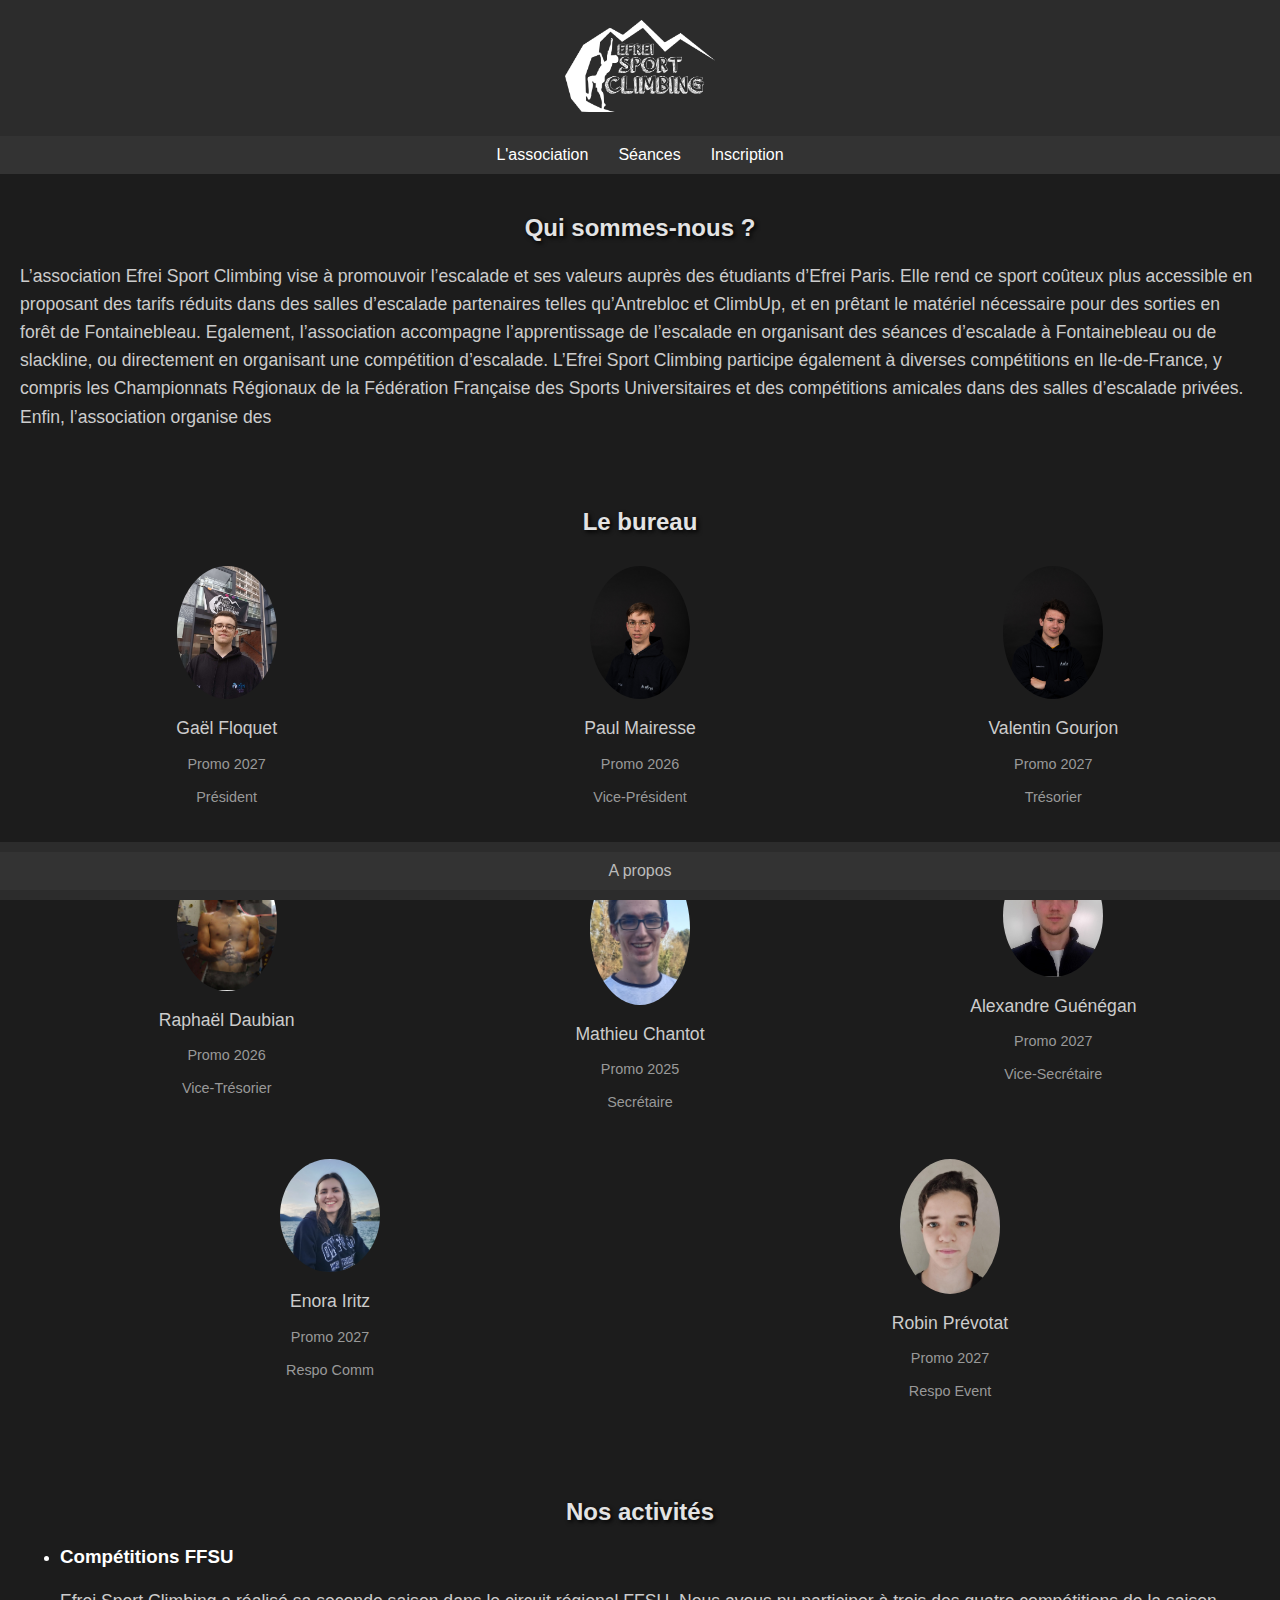
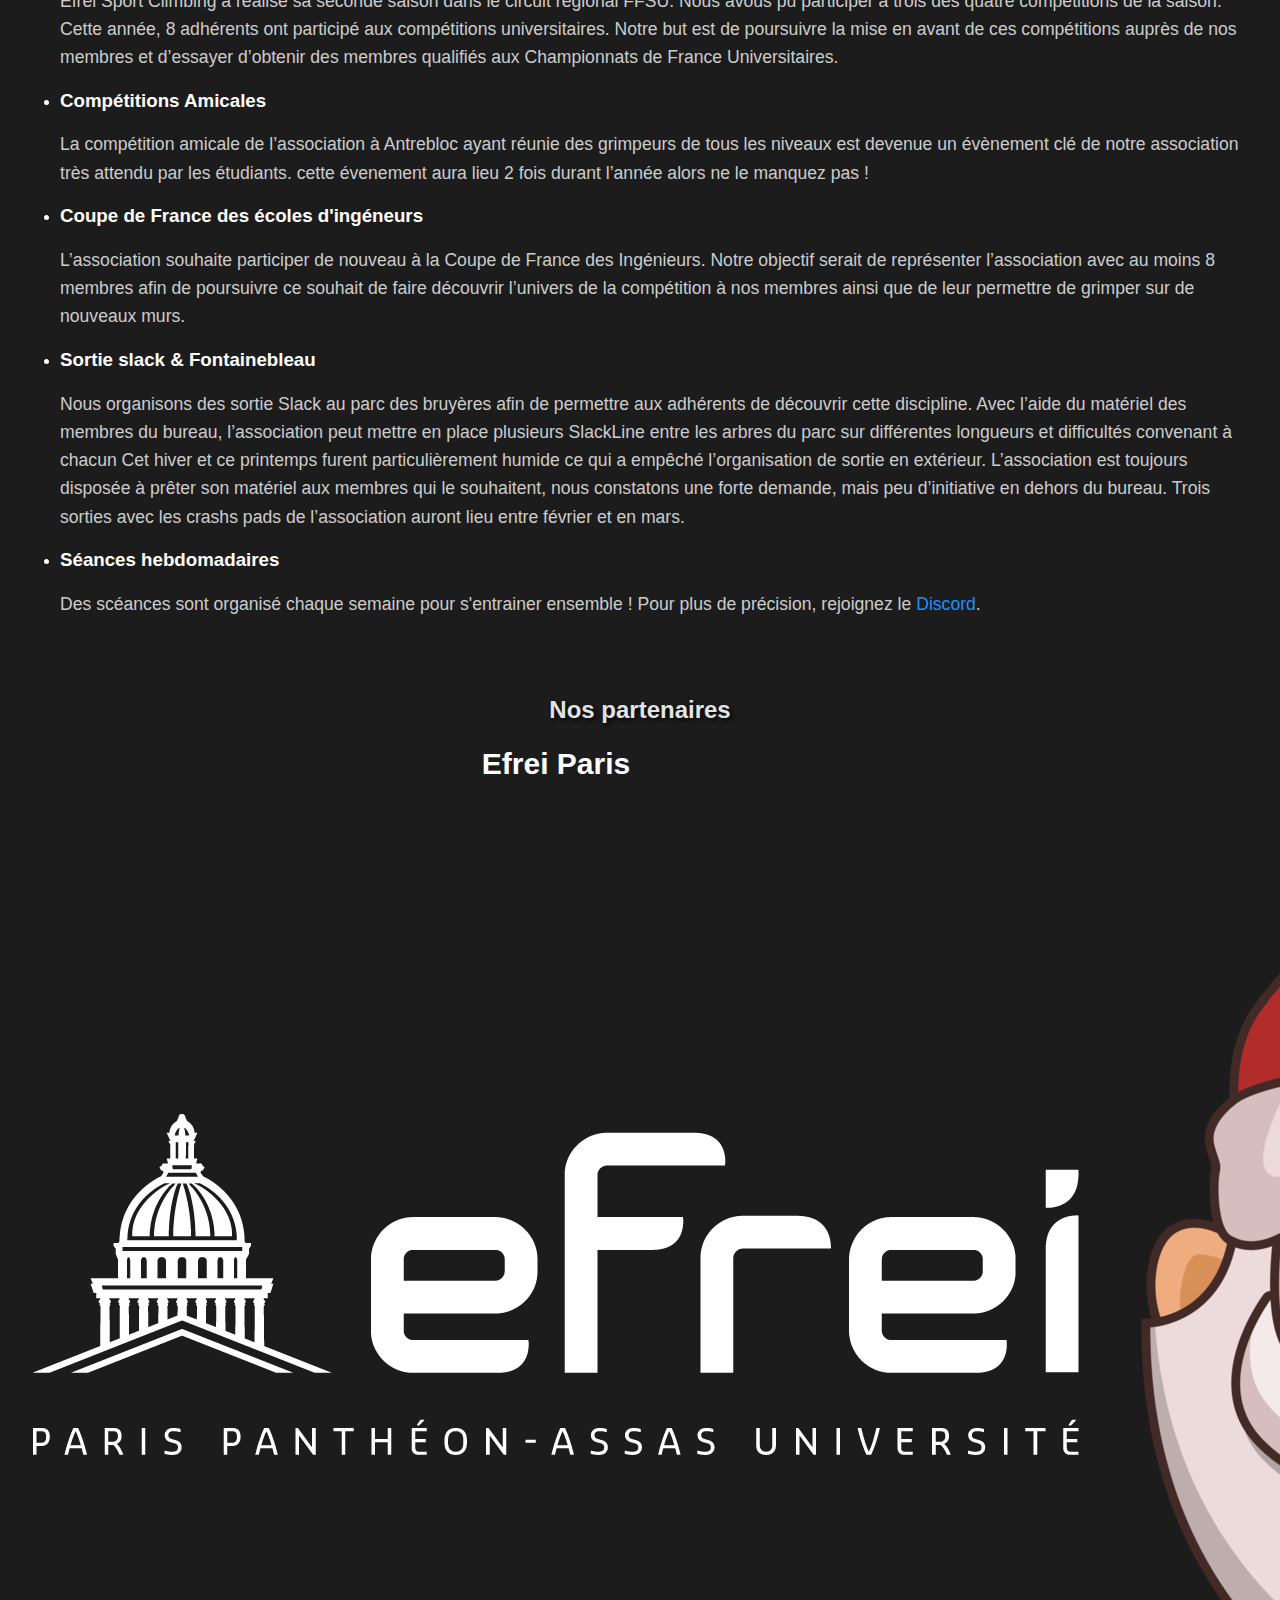
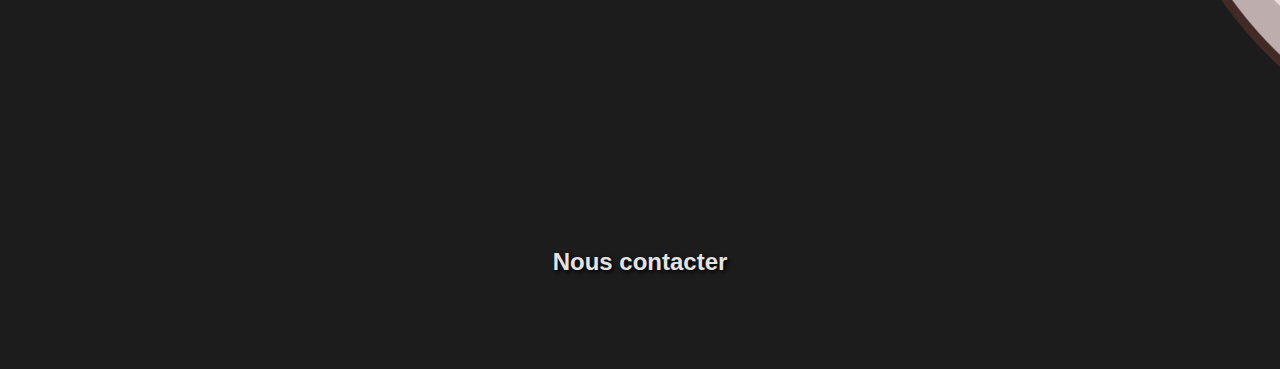
==== commit e06ff9ec: "New css" ====
--- a/html/index.html
+++ b/html/index.html
@@ -30,7 +30,7 @@
                     <li onclick="window.location.href = 'index.html#contact'">Contact</li>
                 </ul>
             </li>
-            <li class="postit-item">
+            <li class="postit-item" onclick="window.location.href = 'seance.html'">
                 Séances
                 <ul>
                     <li>Agenda</li>
@@ -38,13 +38,9 @@
                     <li>Evènements</li>
                 </ul>
             </li>
-            <li class="postit-item" onclick="window.location.href = 'inscription.html'">
+            <li class="postit-item" onclick="window.location.href='inscription.html'">
                 Inscription
             </li>
-            <li class="postit-item">
-                A propos
-            </li>
-
         </ol>
     </nav>
 
@@ -78,7 +74,7 @@
             <img src="../img/photos bureau/Bureau-Val.jpg" alt="Photo Trésorier" class="bureau-photo">
             <p>Valentin Gourjon</p>
             <p class="promo">Promo 2027</p>
-            <p class="role">Trésorier</p>
+            <p class="role"> Trésorier</p>
         </div>
         <div class="bureau-elt">
             <img src="../img/photos bureau/Bureau-Raph.jpg" alt="Photo Vice-Trésorier" class="bureau-photo">
@@ -113,19 +109,74 @@
     </section>
     <section id="activites">
         <h2>Nos activités</h2>
+        <ul>
+            <li>
+                <h3>Compétitions FFSU</h3>
+                <p>Efrei Sport Climbing a réalisé sa seconde saison dans le circuit régional FFSU. Nous avous pu participer à trois des quatre 
+                    compétitions de la saison. Cette année, 8 adhérents ont participé aux compétitions universitaires. Notre but est 
+                    de poursuivre la mise en avant de ces compétitions auprès de nos membres et d’essayer d’obtenir des membres qualifiés 
+                    aux Championnats de France Universitaires.</p>
+            </li>
+            <li>
+                <h3>Compétitions Amicales</h3>
+                <p>La compétition amicale de l’association à Antrebloc ayant réunie des grimpeurs de tous les niveaux
+                    est devenue un évènement clé de notre association très attendu par les étudiants. cette évenement aura lieu 
+                    2 fois durant l’année alors ne le manquez pas !</p>
+            </li>
+            <li>
+                <h3>Coupe de France des écoles d'ingéneurs</h3>
+                <p>L’association souhaite participer de nouveau à la Coupe de France des Ingénieurs.
+                    Notre objectif serait de représenter l’association avec au moins 8 membres afin de
+                    poursuivre ce souhait de faire découvrir l’univers de la compétition à nos membres ainsi que de leur
+                    permettre de grimper sur de nouveaux murs.</p>
+            </li>
+            <li>
+                <h3>Sortie slack & Fontainebleau</h3>
+                <p>Nous organisons des sortie Slack au parc des bruyères afin de permettre aux adhérents de découvrir cette discipline. Avec l’aide du matériel des membres
+                    du bureau, l’association peut mettre en place plusieurs SlackLine entre les arbres du parc sur différentes longueurs et difficultés convenant à chacun
+                    Cet hiver et ce printemps furent particulièrement humide ce qui a empêché l’organisation de sortie en extérieur.
+                    L’association est toujours disposée à prêter son matériel aux membres qui le souhaitent, nous constatons une forte demande, mais peu d’initiative en dehors du bureau. 
+                    Trois sorties avec les crashs pads de l’association auront lieu entre février et en mars.
+                    </p>
+            </li>
+            <li>
+                <h3>Séances hebdomadaires</h3>
+                <p>Des scéances sont organisé chaque semaine pour s'entrainer ensemble ! Pour plus de précision, rejoignez le <a href="http://discord.gg/DTQXjCUFTX">Discord</a>.</p>
+            </li>
+        </ul>
     </section>
     <section id="partenaires">
-        <h2>Nos partenaires</h2>
+    <h2>Nos partenaires</h2>
+        <table>
+			<caption></caption>
+				<thead>
+					<tr>
+						<th>Efrei Paris</th>
+						<th>Le Père Noël</th>
+					</tr>
+				</thead>
+				<tbody>
+					<tr>
+						<td><img src="../img/partenaires/LOGO_EFREI-PRINT_blanc_png.png" alt="PereNoel" class="partenaire-photo"></td>
+						<td><img src="../img/partenaires/pere noel.png" alt="PereNoel" class="partenaire-photo"></td>
+					</tr>					
+				</tbody>
+			</table>      
+        
+
     </section>
     <section id="contact">
         <h2>Nous contacter</h2>
-
+        <form action="https://formspree.io/f/myyraoaa" method="post"></form>
     </section>
+    
+    <br/>
+    <br/>
+    <br/>
     <footer>
         <nav>
             <ul>
-                <li><a href="inscription.html">Inscription</a></li>
-                <li><a href="apropos.html">A propos</a></li>
+                <a href="apropos.html">A propos</a>
             </ul>
         </nav>
     </footer>
--- a/css/style.css
+++ b/css/style.css
@@ -1,102 +1,208 @@
+/* style.css */
 body {
-    background-color: #222;
+    font-family: 'Arial', sans-serif;
+    background-color: #1c1c1c;
     color: #fff;
-    font-family: Arial, sans-serif;
-    font-size: 16px;
-    margin: 0;
+    margin: 0;
+    padding: 0;
+}
+
+header {
+    text-align: center;
     padding: 20px;
-    text-align: center;
-}
-
-header {
-    background-color: #000;
-    color: #fff;
+    background-color: #2c2c2c;
+}
+
+header .logo {
+    width: 150px;
+    height: auto;
+}
+
+nav {
+    background-color: #333;
     padding: 10px 0;
-    text-align: center;
-    width: 100%;
+}
+
+nav .postit {
     display: flex;
-}
-
-
-.logo {
-    margin: 0 auto;
-    width: 30%;
-    height: auto;
-}
-
-.postit {
-    display: flex;
+    justify-content: center;
+    list-style: none;
+    padding: 0;
+    margin: 0;
     flex-wrap: wrap;
-    list-style-type: none;
-    justify-content: space-between;
-    padding: 0;
-    margin: 0;
-}
-
-.postit-item {
-    background-color: steelblue;
-    border: 2px solid black;
+}
+
+nav .postit-item {
+    margin: 0 15px;
     position: relative;
-    padding: 10px;
-    margin: 10px;
-    border-radius: 15px;
-    
-}
-
-li>ul {
+    cursor: pointer;
+    transition: transform 0.2s ease, color 0.2s ease; /* Adjusted transition */
+}
+
+nav .postit-item:hover {
+    transform: scale(1.05); /* More subtle scaling */
+}
+
+nav .postit-item ul {
     display: none;
     position: absolute;
-    min-width: 200px;
-    z-index: 1;
-}
-
-.postit-item:hover>ul {
+    background-color: #444;
+    list-style: none;
+    padding: 10px;
+    margin: 0;
+    border-radius: 5px;
+}
+
+nav .postit-item:hover ul {
     display: block;
 }
 
-.postit-item>ul>li {
-    background-color: #FFD700;
-    border: 1px solid black;
-    padding: 5px;
-    margin: 5px;
-    text-align: center;
-    border-radius: 15px;
-    list-style-type: none;
-    position: relative;
-    left: -60px;
-    top : 10px; 
-}
-
-.bureau-elt {
+nav .postit-item ul li {
+    padding: 5px 0;
+}
+
+a {
+    color: #1e90ff; /* Link color */
+    text-decoration: none;
+    transition: color 0.2s ease; /* Add transition for color change */
+}
+
+a:hover, a:focus {
+    color: #ff6347; /* Color on hover and focus */
+}
+
+a:visited {
+    color: #9370db; /* Color for visited links */
+}
+
+section {
+    padding: 20px;
+}
+
+h2 {
+    font-family: 'Comic Sans MS', cursive, sans-serif;
+    text-align: center;
+    color: #e3e3e3;
+    text-shadow: 2px 2px 4px #000;
+    width: 100%;  /* Ensures the h2 takes the full width */
+}
+
+p {
+    font-size: 1.1em;
+    line-height: 1.6;
+    color: #ccc;
+}
+
+#bureau {
     display: flex;
     flex-wrap: wrap;
     justify-content: space-between;
+    flex-direction: row; /* Ensure elements are aligned in a row on larger screens */
+}
+
+.bureau-elt {
+    display: flex;
+    flex-direction: column;
+    align-items: center;
+    margin-bottom: 20px;
+    flex: 1 1 calc(33.333% - 20px); /* Allow elements to take up 1/3rd of the width */
+    box-sizing: border-box;
     padding: 10px;
+    text-align: center;
+}
+
+.bureau-photo {
+    width: 100px;
+    height: auto;
+    border-radius: 50%;
+    margin-bottom: 10px;
+}
+
+.bureau-elt p {
+    margin: 5px 0;
+}
+
+.bureau-elt .promo,
+.bureau-elt .role {
+    font-size: 0.9em;
+    color: #999;
+}
+
+#partenaires {
+    text-align: center;
+}
+
+#partenaires .partenaire-photo {
+    display: inline-block;
     margin: 10px;
-    width: 20%;
-    min-width: 100px;
-    border: 1px solid white ;
-    border-radius: 15px;
-}
-
-.bureau-photo {
+    vertical-align: top; /* Ensure alignment in a line */
+}
+
+footer {
+    background-color: #2c2c2c;
+    text-align: center;
+    padding: 10px 0;
+    position: fixed;
     width: 100%;
-    max-width: 100%;
-    height: auto;
-    border-radius: 100px;
-}
-
-#bureau {
-    display: flex;
-    flex-wrap: wrap;
-    flex-direction: row;
-    justify-content: center;
-    display: flex;
-    flex-wrap: wrap;
-    flex-direction: row;
-}
-
-#bureau>h2 {
-    width: 100%;
-    text-align: center;
-}+    bottom: 0;
+}
+
+footer nav ul {
+    list-style: none;
+    padding: 0;
+    margin: 0;
+}
+
+footer nav ul a {
+    color: #bbb;
+    text-decoration: none;
+    margin: 0 10px;
+}
+
+/* Responsive Design */
+@media (max-width: 768px) {
+    nav .postit {
+        flex-direction: column;
+    }
+
+    nav .postit-item {
+        margin: 10px 0;
+    }
+
+    #bureau {
+        flex-direction: column; /* Stack elements vertically on smaller screens */
+        align-items: center;
+    }
+
+    .bureau-elt {
+        flex: 1 1 100%;
+        margin-bottom: 20px;
+    }
+}
+
+@media (max-width: 480px) {
+    header .logo {
+        width: 100px;
+    }
+
+    h2 {
+        font-size: 1.5em;
+    }
+
+    p {
+        font-size: 1em;
+    }
+
+    .bureau-photo {
+        width: 80px;
+    }
+
+    .partenaire-photo {
+        width: 100px;
+    }
+}
+
+section>table {
+    font-size: 30px;
+    text-align: center;
+}
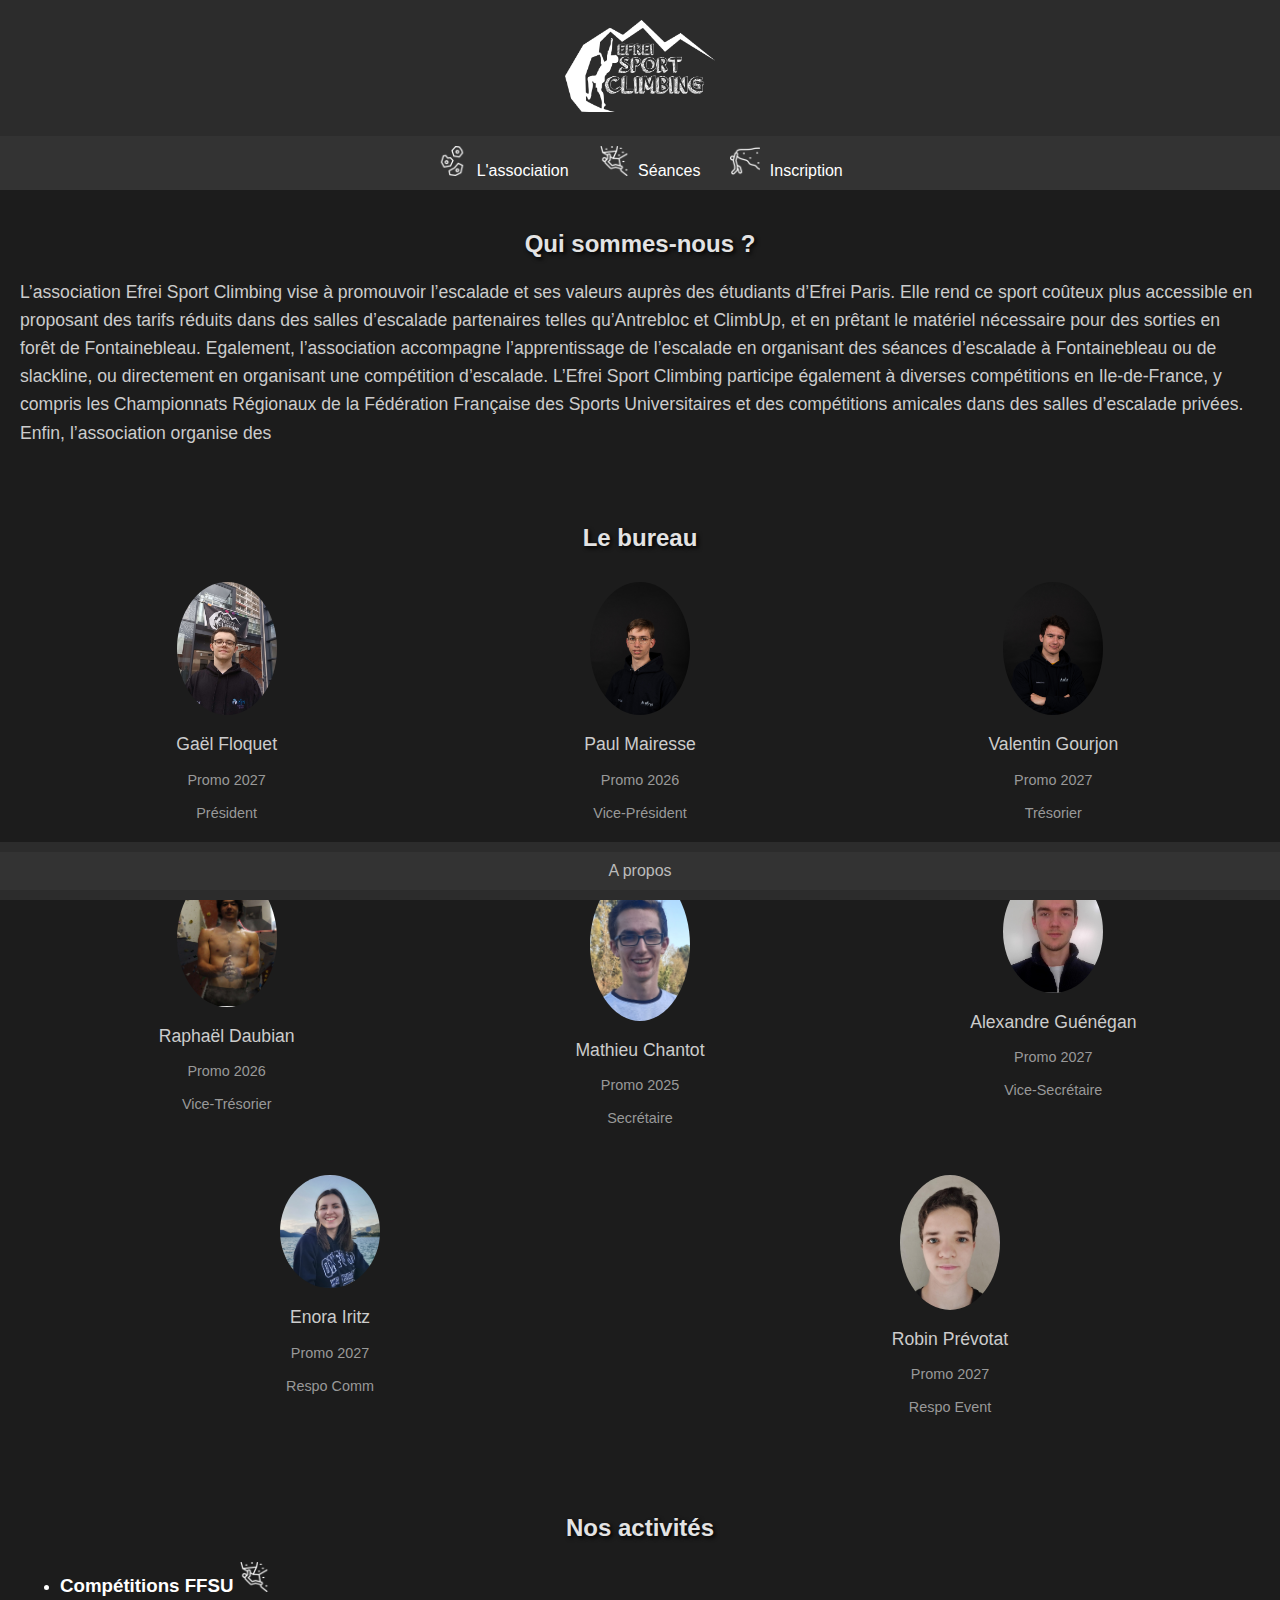
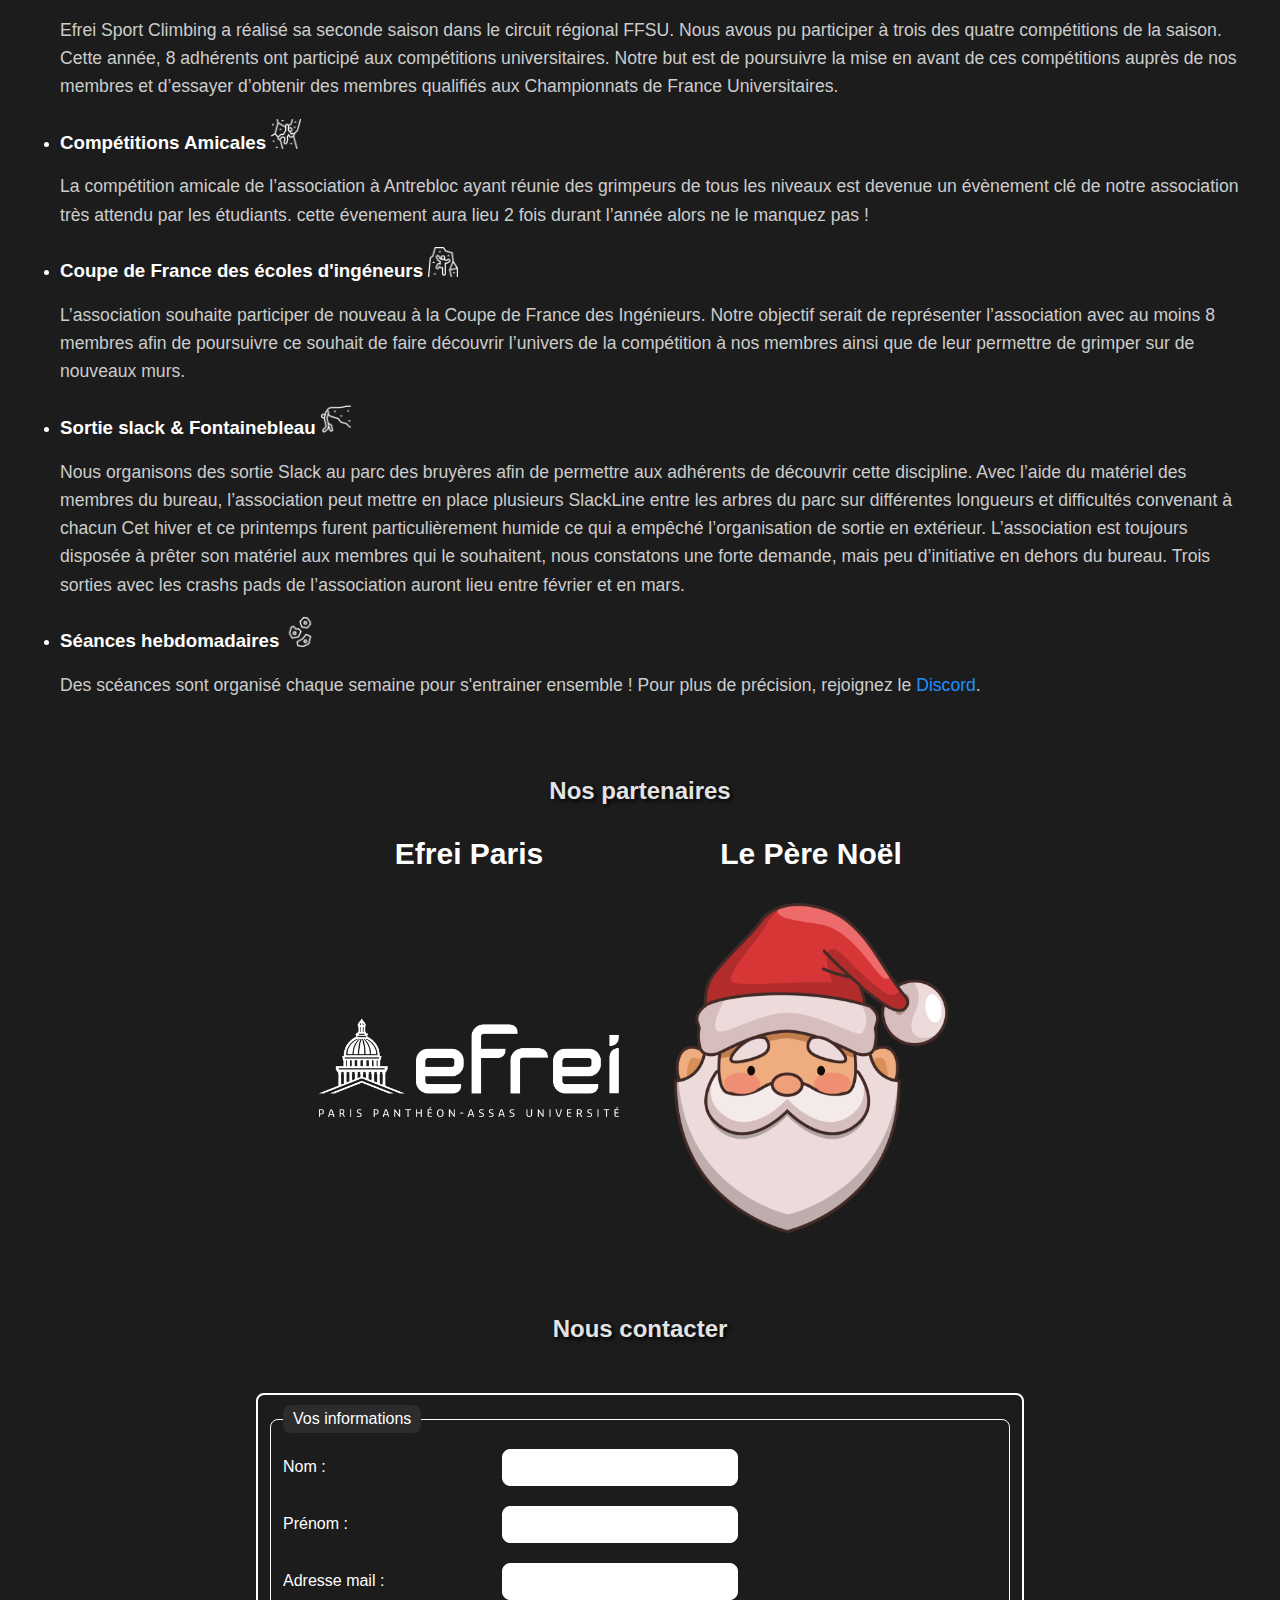
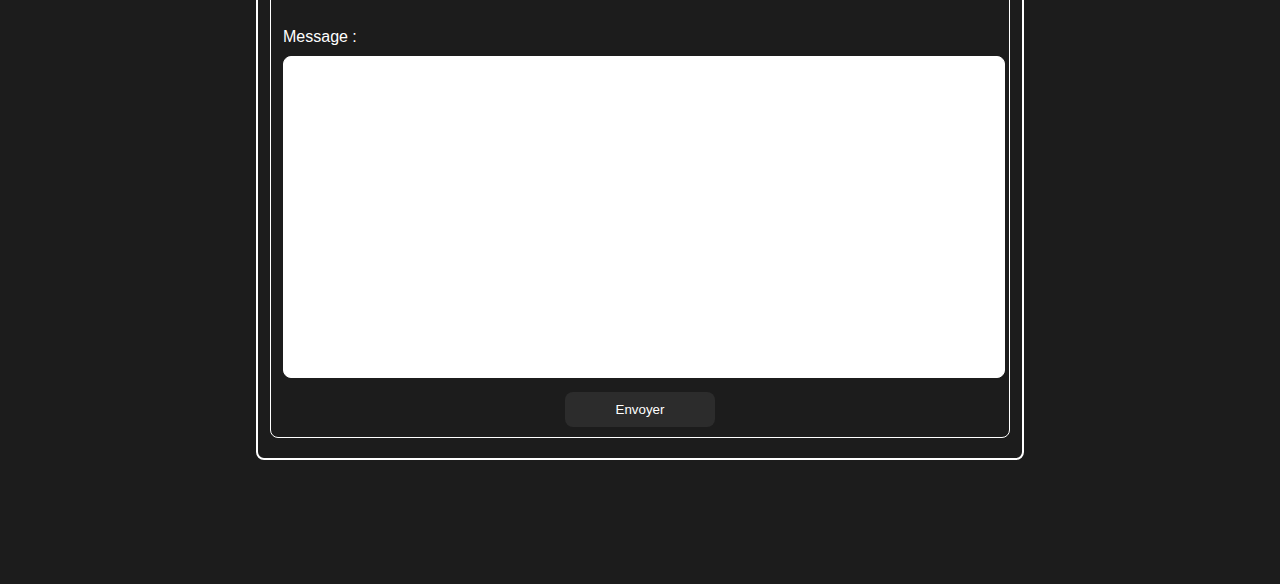
==== commit 4dcd6614: "Add form, animations, icons and more" ====
--- a/html/index.html
+++ b/html/index.html
@@ -1,5 +1,6 @@
 <!DOCTYPE html>
 <html lang="fr">
+
 <head>
     <meta charset="UTF-8">
     <meta name="viewport" content="width=device-width, initial-scale=1.0">
@@ -12,8 +13,9 @@
     <link rel="icon" type="image/png" sizes="32x32" href="../img/favicon/favicon-32x32.png">
     <link rel="icon" type="image/png" sizes="16x16" href="../img/favicon/favicon-16x16.png">
     <link rel="manifest" href="../img/favicon/site.webmanifest">
-    
+
 </head>
+
 <body>
     <header>
         <img src="../img/logos/LogoRectNoBG.png" alt="Logo Efrei Sport Climbing" width="1000" height="614" class="logo">
@@ -21,6 +23,7 @@
     <nav>
         <ol class="postit">
             <li class="postit-item" onclick="window.location.href = 'index.html'">
+                <img src="../img/icons/prises-descalade.png" alt="icon prises d'escalade" class="icon">
                 L'association
                 <ul>
                     <li onclick="window.location.href = 'index.html#presentation'">Qui sommes-nous ?</li>
@@ -31,6 +34,7 @@
                 </ul>
             </li>
             <li class="postit-item" onclick="window.location.href = 'seance.html'">
+                <img src="../img/icons/escalade.png" alt="icon escalade" class="icon">
                 Séances
                 <ul>
                     <li>Agenda</li>
@@ -39,140 +43,198 @@
                 </ul>
             </li>
             <li class="postit-item" onclick="window.location.href='inscription.html'">
+                <img src="../img/icons/escalade (3).png" alt="icon escalade 2" class="icon">
                 Inscription
             </li>
         </ol>
     </nav>
-
-    <section id="presentation">
-        <h2>Qui sommes-nous ?</h2>
-        <p>
-            L’association Efrei Sport Climbing vise à promouvoir l’escalade et ses valeurs auprès des étudiants
-            d’Efrei Paris. Elle rend ce sport coûteux plus accessible en proposant des tarifs réduits dans des salles
-            d’escalade partenaires telles qu’Antrebloc et ClimbUp, et en prêtant le matériel nécessaire pour des
-            sorties en forêt de Fontainebleau. Egalement, l’association accompagne l’apprentissage de l’escalade
-            en organisant des séances d’escalade à Fontainebleau ou de slackline, ou directement en organisant
-            une compétition d’escalade. L’Efrei Sport Climbing participe également à diverses compétitions en
-            Ile-de-France, y compris les Championnats Régionaux de la Fédération Française des Sports Universitaires et des compétitions amicales dans des salles d’escalade privées. Enfin, l’association organise des
-        </p>
-    </section>
-    <section id="bureau">
-        <h2>Le bureau</h2>
-        <div class="bureau-elt">
-            <img src="../img/photos bureau/Bureau-Gael.jpg" alt="Photo du président" class="bureau-photo">
-            <p>Gaël Floquet</p>
-            <p class="promo">Promo 2027</p>
-            <p class="role">Président</p>
-        </div>
-        <div class="bureau-elt">
-            <img src="../img/photos bureau/Bureau-Paul.jpg" alt="Photo Vice-Président" class="bureau-photo">
-            <p>Paul Mairesse</p>
-            <p class="promo">Promo 2026</p>
-            <p class="role">Vice-Président</p>
-        </div>
-        <div class="bureau-elt">
-            <img src="../img/photos bureau/Bureau-Val.jpg" alt="Photo Trésorier" class="bureau-photo">
-            <p>Valentin Gourjon</p>
-            <p class="promo">Promo 2027</p>
-            <p class="role"> Trésorier</p>
-        </div>
-        <div class="bureau-elt">
-            <img src="../img/photos bureau/Bureau-Raph.jpg" alt="Photo Vice-Trésorier" class="bureau-photo">
-            <p>Raphaël Daubian</p>
-            <p class="promo">Promo 2026</p>
-            <p class="role">Vice-Trésorier</p>
-        </div>
-        <div class="bureau-elt">
-            <img src="../img/photos bureau/Bureau-Mathieu.png" alt="Photo Secrétaire" class="bureau-photo">
-            <p>Mathieu Chantot</p>
-            <p class="promo">Promo 2025</p>
-            <p class="role">Secrétaire</p>
-        </div>
-        <div class="bureau-elt">
-            <img src="../img/photos bureau/Bureau-Alexandre.jpg" alt="Photo Vice-Secrétaire" class="bureau-photo">
-            <p>Alexandre Guénégan</p>
-            <p class="promo">Promo 2027</p>
-            <p class="role">Vice-Secrétaire</p>
-        </div>
-        <div class="bureau-elt">
-            <img src="../img/photos bureau/Bureau-Enora.jpg" alt="Photo Respo Comm" class="bureau-photo">
-            <p>Enora Iritz</p>
-            <p class="promo">Promo 2027</p>
-            <p class="role">Respo Comm</p>
-        </div>
-        <div class="bureau-elt">
-            <img src="../img/photos bureau/Bureau-Robin.jpg" alt="Photo Respo Event" class="bureau-photo">
-            <p>Robin Prévotat</p>
-            <p class="promo">Promo 2027</p>
-            <p class="role">Respo Event</p>
-        </div>
-    </section>
-    <section id="activites">
-        <h2>Nos activités</h2>
-        <ul>
-            <li>
-                <h3>Compétitions FFSU</h3>
-                <p>Efrei Sport Climbing a réalisé sa seconde saison dans le circuit régional FFSU. Nous avous pu participer à trois des quatre 
-                    compétitions de la saison. Cette année, 8 adhérents ont participé aux compétitions universitaires. Notre but est 
-                    de poursuivre la mise en avant de ces compétitions auprès de nos membres et d’essayer d’obtenir des membres qualifiés 
-                    aux Championnats de France Universitaires.</p>
-            </li>
-            <li>
-                <h3>Compétitions Amicales</h3>
-                <p>La compétition amicale de l’association à Antrebloc ayant réunie des grimpeurs de tous les niveaux
-                    est devenue un évènement clé de notre association très attendu par les étudiants. cette évenement aura lieu 
-                    2 fois durant l’année alors ne le manquez pas !</p>
-            </li>
-            <li>
-                <h3>Coupe de France des écoles d'ingéneurs</h3>
-                <p>L’association souhaite participer de nouveau à la Coupe de France des Ingénieurs.
-                    Notre objectif serait de représenter l’association avec au moins 8 membres afin de
-                    poursuivre ce souhait de faire découvrir l’univers de la compétition à nos membres ainsi que de leur
-                    permettre de grimper sur de nouveaux murs.</p>
-            </li>
-            <li>
-                <h3>Sortie slack & Fontainebleau</h3>
-                <p>Nous organisons des sortie Slack au parc des bruyères afin de permettre aux adhérents de découvrir cette discipline. Avec l’aide du matériel des membres
-                    du bureau, l’association peut mettre en place plusieurs SlackLine entre les arbres du parc sur différentes longueurs et difficultés convenant à chacun
-                    Cet hiver et ce printemps furent particulièrement humide ce qui a empêché l’organisation de sortie en extérieur.
-                    L’association est toujours disposée à prêter son matériel aux membres qui le souhaitent, nous constatons une forte demande, mais peu d’initiative en dehors du bureau. 
-                    Trois sorties avec les crashs pads de l’association auront lieu entre février et en mars.
+    <div class="main">
+        <img src="../img/icons/prises-descalade.png" alt="prise d'escalade tombante" class="falling-image icon">
+        <img src="../img/icons/prises-descalade.png" alt="prise d'escalade tombante" class="falling-image icon">
+        <img src="../img/icons/prises-descalade.png" alt="prise d'escalade tombante" class="falling-image icon">
+        <img src="../img/icons/prises-descalade.png" alt="prise d'escalade tombante" class="falling-image icon">
+        <img src="../img/icons/prises-descalade.png" alt="prise d'escalade tombante" class="falling-image icon">
+        <img src="../img/icons/prises-descalade.png" alt="prise d'escalade tombante" class="falling-image icon">
+        <img src="../img/icons/prises-descalade.png" alt="prise d'escalade tombante" class="falling-image icon">
+        <img src="../img/icons/prises-descalade.png" alt="prise d'escalade tombante" class="falling-image icon">
+        <img src="../img/icons/prises-descalade.png" alt="prise d'escalade tombante" class="falling-image icon">
+        <img src="../img/icons/prises-descalade.png" alt="prise d'escalade tombante" class="falling-image icon">
+        <img src="../img/icons/prises-descalade.png" alt="prise d'escalade tombante" class="falling-image icon">
+        <img src="../img/icons/prises-descalade.png" alt="prise d'escalade tombante" class="falling-image icon">
+        <section id="presentation">
+            <h2>Qui sommes-nous ?</h2>
+            <p>
+                L’association Efrei Sport Climbing vise à promouvoir l’escalade et ses valeurs auprès des étudiants
+                d’Efrei Paris. Elle rend ce sport coûteux plus accessible en proposant des tarifs réduits dans des
+                salles
+                d’escalade partenaires telles qu’Antrebloc et ClimbUp, et en prêtant le matériel nécessaire pour des
+                sorties en forêt de Fontainebleau. Egalement, l’association accompagne l’apprentissage de l’escalade
+                en organisant des séances d’escalade à Fontainebleau ou de slackline, ou directement en organisant
+                une compétition d’escalade. L’Efrei Sport Climbing participe également à diverses compétitions en
+                Ile-de-France, y compris les Championnats Régionaux de la Fédération Française des Sports Universitaires
+                et des compétitions amicales dans des salles d’escalade privées. Enfin, l’association organise des
+            </p>
+        </section>
+        <section id="bureau">
+            <h2>Le bureau</h2>
+            <div class="bureau-elt">
+                <img src="../img/photos bureau/Bureau-Gael.jpg" alt="Photo du président" class="bureau-photo">
+                <p>Gaël Floquet</p>
+                <p class="promo">Promo 2027</p>
+                <p class="role">Président</p>
+            </div>
+            <div class="bureau-elt">
+                <img src="../img/photos bureau/Bureau-Paul.jpg" alt="Photo Vice-Président" class="bureau-photo">
+                <p>Paul Mairesse</p>
+                <p class="promo">Promo 2026</p>
+                <p class="role">Vice-Président</p>
+            </div>
+            <div class="bureau-elt">
+                <img src="../img/photos bureau/Bureau-Val.jpg" alt="Photo Trésorier" class="bureau-photo">
+                <p>Valentin Gourjon</p>
+                <p class="promo">Promo 2027</p>
+                <p class="role"> Trésorier</p>
+            </div>
+            <div class="bureau-elt">
+                <img src="../img/photos bureau/Bureau-Raph.jpg" alt="Photo Vice-Trésorier" class="bureau-photo">
+                <p>Raphaël Daubian</p>
+                <p class="promo">Promo 2026</p>
+                <p class="role">Vice-Trésorier</p>
+            </div>
+            <div class="bureau-elt">
+                <img src="../img/photos bureau/Bureau-Mathieu.png" alt="Photo Secrétaire" class="bureau-photo">
+                <p>Mathieu Chantot</p>
+                <p class="promo">Promo 2025</p>
+                <p class="role">Secrétaire</p>
+            </div>
+            <div class="bureau-elt">
+                <img src="../img/photos bureau/Bureau-Alexandre.jpg" alt="Photo Vice-Secrétaire" class="bureau-photo">
+                <p>Alexandre Guénégan</p>
+                <p class="promo">Promo 2027</p>
+                <p class="role">Vice-Secrétaire</p>
+            </div>
+            <div class="bureau-elt">
+                <img src="../img/photos bureau/Bureau-Enora.jpg" alt="Photo Respo Comm" class="bureau-photo">
+                <p>Enora Iritz</p>
+                <p class="promo">Promo 2027</p>
+                <p class="role">Respo Comm</p>
+            </div>
+            <div class="bureau-elt">
+                <img src="../img/photos bureau/Bureau-Robin.jpg" alt="Photo Respo Event" class="bureau-photo">
+                <p>Robin Prévotat</p>
+                <p class="promo">Promo 2027</p>
+                <p class="role">Respo Event</p>
+            </div>
+        </section>
+        <section id="activites">
+            <h2>Nos activités</h2>
+            <ul>
+                <li>
+                    <h3>Compétitions FFSU
+                        <img src="../img/icons/escalade.png" alt="icon escalade" class="icon">
+                    </h3>
+                    <p>Efrei Sport Climbing a réalisé sa seconde saison dans le circuit régional FFSU. Nous avous pu
+                        participer à trois des quatre
+                        compétitions de la saison. Cette année, 8 adhérents ont participé aux compétitions
+                        universitaires. Notre but est
+                        de poursuivre la mise en avant de ces compétitions auprès de nos membres et d’essayer d’obtenir
+                        des membres qualifiés
+                        aux Championnats de France Universitaires.</p>
+                </li>
+                <li>
+                    <h3>
+                        Compétitions Amicales
+                        <img src="../img/icons/escalade (1).png" alt="icon escalade" class="icon">
+
+                    </h3>
+                    <p>La compétition amicale de l’association à Antrebloc ayant réunie des grimpeurs de tous les
+                        niveaux
+                        est devenue un évènement clé de notre association très attendu par les étudiants. cette
+                        évenement aura lieu
+                        2 fois durant l’année alors ne le manquez pas !</p>
+                </li>
+                <li>
+                    <h3>Coupe de France des écoles d'ingéneurs
+                        <img src="../img/icons/escalade (2).png" alt="icon escalade" class="icon">
+
+                    </h3>
+                    <p>L’association souhaite participer de nouveau à la Coupe de France des Ingénieurs.
+                        Notre objectif serait de représenter l’association avec au moins 8 membres afin de
+                        poursuivre ce souhait de faire découvrir l’univers de la compétition à nos membres ainsi que de
+                        leur
+                        permettre de grimper sur de nouveaux murs.</p>
+                </li>
+                <li>
+                    <h3>Sortie slack & Fontainebleau
+                        <img src="../img/icons/escalade (3).png" alt="icon escalade" class="icon">
+                    </h3>
+                    <p>Nous organisons des sortie Slack au parc des bruyères afin de permettre aux adhérents de
+                        découvrir cette discipline. Avec l’aide du matériel des membres
+                        du bureau, l’association peut mettre en place plusieurs SlackLine entre les arbres du parc sur
+                        différentes longueurs et difficultés convenant à chacun
+                        Cet hiver et ce printemps furent particulièrement humide ce qui a empêché l’organisation de
+                        sortie en extérieur.
+                        L’association est toujours disposée à prêter son matériel aux membres qui le souhaitent, nous
+                        constatons une forte demande, mais peu d’initiative en dehors du bureau.
+                        Trois sorties avec les crashs pads de l’association auront lieu entre février et en mars.
                     </p>
-            </li>
-            <li>
-                <h3>Séances hebdomadaires</h3>
-                <p>Des scéances sont organisé chaque semaine pour s'entrainer ensemble ! Pour plus de précision, rejoignez le <a href="http://discord.gg/DTQXjCUFTX">Discord</a>.</p>
-            </li>
-        </ul>
-    </section>
-    <section id="partenaires">
-    <h2>Nos partenaires</h2>
-        <table>
-			<caption></caption>
-				<thead>
-					<tr>
-						<th>Efrei Paris</th>
-						<th>Le Père Noël</th>
-					</tr>
-				</thead>
-				<tbody>
-					<tr>
-						<td><img src="../img/partenaires/LOGO_EFREI-PRINT_blanc_png.png" alt="PereNoel" class="partenaire-photo"></td>
-						<td><img src="../img/partenaires/pere noel.png" alt="PereNoel" class="partenaire-photo"></td>
-					</tr>					
-				</tbody>
-			</table>      
-        
-
-    </section>
-    <section id="contact">
-        <h2>Nous contacter</h2>
-        <form action="https://formspree.io/f/myyraoaa" method="post"></form>
-    </section>
-    
-    <br/>
-    <br/>
-    <br/>
+                </li>
+                <li>
+                    <h3>Séances hebdomadaires
+                        <img src="../img/icons/prises-descalade.png" alt="icon escalade" class="icon">
+                    </h3>
+                    <p>Des scéances sont organisé chaque semaine pour s'entrainer ensemble ! Pour plus de précision,
+                        rejoignez le <a href="http://discord.gg/DTQXjCUFTX">Discord</a>.</p>
+                </li>
+            </ul>
+        </section>
+        <section id="partenaires">
+            <h2>Nos partenaires</h2>
+            <div class="table-container">
+                <table>
+                    <caption></caption>
+                    <thead>
+                        <tr>
+                            <th>Efrei Paris</th>
+                            <th>Le Père Noël</th>
+                        </tr>
+                    </thead>
+                    <tbody>
+                        <tr>
+                            <td><img src="../img/partenaires/LOGO_EFREI-PRINT_blanc_png.png" alt="PereNoel"
+                                    class="partenaire-photo"></td>
+                            <td><img src="../img/partenaires/pere noel.png" alt="PereNoel" class="partenaire-photo">
+                            </td>
+                        </tr>
+                    </tbody>
+                </table>
+            </div>
+        </section>
+        <section id="contact">
+            <h2>Nous contacter</h2>
+            <form action="https://formspree.io/f/myyraoaa" method="post">
+                <fieldset>
+                    <legend>Vos informations</legend>
+                    <label for="nom">Nom :</label>
+                    <input type="text" id="nom" name="nom" required><br>
+
+                    <label for="prenom">Prénom :</label>
+                    <input type="text" id="prenom" name="prenom" required><br>
+
+                    <label for="email">Adresse mail :</label>
+                    <input type="email" id="email" name="email" required><br><br>
+
+                    <label for="message">Message :</label><br>
+                    <textarea id="message" name="message" rows="4" cols="50" wrap="soft" required></textarea>
+                    <button type="submit">Envoyer</button>
+                </fieldset>
+            </form>
+        </section>
+    </div>
+
+    <br />
+    <br />
+    <br />
     <footer>
         <nav>
             <ul>
@@ -181,4 +243,6 @@
         </nav>
     </footer>
 </body>
-</html>
+</body>
+
+</html>--- a/css/style.css
+++ b/css/style.css
@@ -36,11 +36,13 @@
     margin: 0 15px;
     position: relative;
     cursor: pointer;
-    transition: transform 0.2s ease, color 0.2s ease; /* Adjusted transition */
+    transition: transform 0.2s ease, color 0.2s ease;
+    /* Adjusted transition */
 }
 
 nav .postit-item:hover {
-    transform: scale(1.05); /* More subtle scaling */
+    transform: scale(1.05);
+    /* More subtle scaling */
 }
 
 nav .postit-item ul {
@@ -61,18 +63,30 @@
     padding: 5px 0;
 }
 
+.icon {
+    width: 30px;
+    height: auto;
+    margin-right: 5px;
+    filter: invert(100%) sepia(7%) saturate(2%) hue-rotate(257deg) brightness(103%) contrast(100%);
+}
+
 a {
-    color: #1e90ff; /* Link color */
+    color: #1e90ff;
+    /* Link color */
     text-decoration: none;
-    transition: color 0.2s ease; /* Add transition for color change */
-}
-
-a:hover, a:focus {
-    color: #ff6347; /* Color on hover and focus */
+    transition: color 0.2s ease;
+    /* Add transition for color change */
+}
+
+a:hover,
+a:focus {
+    color: #ff6347;
+    /* Color on hover and focus */
 }
 
 a:visited {
-    color: #9370db; /* Color for visited links */
+    color: #9370db;
+    /* Color for visited links */
 }
 
 section {
@@ -84,7 +98,8 @@
     text-align: center;
     color: #e3e3e3;
     text-shadow: 2px 2px 4px #000;
-    width: 100%;  /* Ensures the h2 takes the full width */
+    width: 100%;
+    /* Ensures the h2 takes the full width */
 }
 
 p {
@@ -97,7 +112,8 @@
     display: flex;
     flex-wrap: wrap;
     justify-content: space-between;
-    flex-direction: row; /* Ensure elements are aligned in a row on larger screens */
+    flex-direction: row;
+    /* Ensure elements are aligned in a row on larger screens */
 }
 
 .bureau-elt {
@@ -105,7 +121,8 @@
     flex-direction: column;
     align-items: center;
     margin-bottom: 20px;
-    flex: 1 1 calc(33.333% - 20px); /* Allow elements to take up 1/3rd of the width */
+    flex: 1 1 calc(33.333% - 20px);
+    /* Allow elements to take up 1/3rd of the width */
     box-sizing: border-box;
     padding: 10px;
     text-align: center;
@@ -130,13 +147,23 @@
 
 #partenaires {
     text-align: center;
+    border-collapse: separate;
+    border-spacing: 20px;
 }
 
 #partenaires .partenaire-photo {
     display: inline-block;
     margin: 10px;
-    vertical-align: top; /* Ensure alignment in a line */
-}
+    vertical-align: top;
+    width: 300px;
+    height: auto;
+}
+
+#partenaires th,
+#partenaires td {
+    padding: 10px;
+}
+
 
 footer {
     background-color: #2c2c2c;
@@ -170,7 +197,8 @@
     }
 
     #bureau {
-        flex-direction: column; /* Stack elements vertically on smaller screens */
+        flex-direction: column;
+        /* Stack elements vertically on smaller screens */
         align-items: center;
     }
 
@@ -196,13 +224,149 @@
     .bureau-photo {
         width: 80px;
     }
-
-    .partenaire-photo {
-        width: 100px;
-    }
-}
-
-section>table {
+}
+
+.table-container {
+    display: flex;
+    justify-content: center;
     font-size: 30px;
     text-align: center;
 }
+
+fieldset {
+    border: 1px solid white;
+    border-radius: 8px;
+    margin-bottom: 10px;
+}
+
+form {
+    width: 60%;
+    margin: 50px auto 50px auto;
+    padding: 10px;
+    border: 2px solid white;
+    border-radius: 8px;
+}
+
+fieldset legend {
+    padding: 5px 10px;
+    background-color: #2c2c2c;
+    color: white;
+    border-radius: 8px;
+}
+
+input[type="text"],
+input[type="email"],
+select,
+textarea {
+    padding: 10px;
+    margin-bottom: 10px;
+    margin-top: 10px;
+    border: 1px solid white;
+    border-radius: 8px;
+}
+
+textarea {
+    height: 300px;
+    width: 98%;
+    resize: none;
+}
+
+label,
+input {
+    display: inline-block;
+    width: 30%;
+}
+
+button {
+    background-color: #2c2c2c;
+    color: white;
+    padding: 10px;
+    border: none;
+    border-radius: 8px;
+    cursor: pointer;
+    margin: 0 auto;
+    display: block;
+    width: 150px;
+}
+
+button:hover {
+    background-color: rgb(68, 68, 68);
+}
+
+/* Responsive Design */
+
+@media (max-width: 768px) {
+    form {
+        width: 80%;
+    }
+}
+
+@media (max-width: 480px) {
+    form {
+        width: 90%;
+    }
+}
+
+/* Falling background items */
+.main {
+    position: relative;
+    width: 100%;
+    height: 100%;
+    overflow: hidden;
+}
+
+.falling-image {
+    position: absolute;
+    top: -150px; /* Démarre l'image en dehors de l'écran */
+    animation: fall linear infinite;
+    z-index: -1;
+}
+
+@keyframes fall {
+    0% {
+        top: -150px;
+        transform: translateX(0) rotate(0deg);
+        opacity: 0;
+    }
+    10% {
+        opacity: 0.3;
+    }
+    25% {
+        transform: translateX(40px) rotate(15deg);
+    }
+    50% {
+        transform: translateX(-40px) rotate(-15deg);
+    }
+    75% {
+        transform: translateX(30px) rotate(10deg);
+    }
+    100% {
+        transform: translateX(0) rotate(360deg);
+        opacity: 0;
+    }
+}
+
+/* Définition de la position et de l'animation pour un nombre indéterminé d'images */
+.falling-image:nth-child(odd) {
+    left: calc(10% + 80% * var(--random));
+    animation-duration: calc(5s + 3s * var(--random));
+    animation-delay: calc(2s * var(--random));
+}
+
+.falling-image:nth-child(even) {
+    left: calc(10% + 80% * var(--random));
+    animation-duration: calc(6s + 4s * var(--random));
+    animation-delay: calc(3s * var(--random));
+}
+
+/* Ajout de la variable CSS pour l'aléatoire */
+.falling-image {
+    --random: calc(var(--seed) / 1);
+}
+
+/* Génération de la valeur aléatoire */
+@for $i from 1 through 20 {
+    .falling-image:nth-child(#{$i}) {
+        --seed: #{$i % 10};
+    }
+}